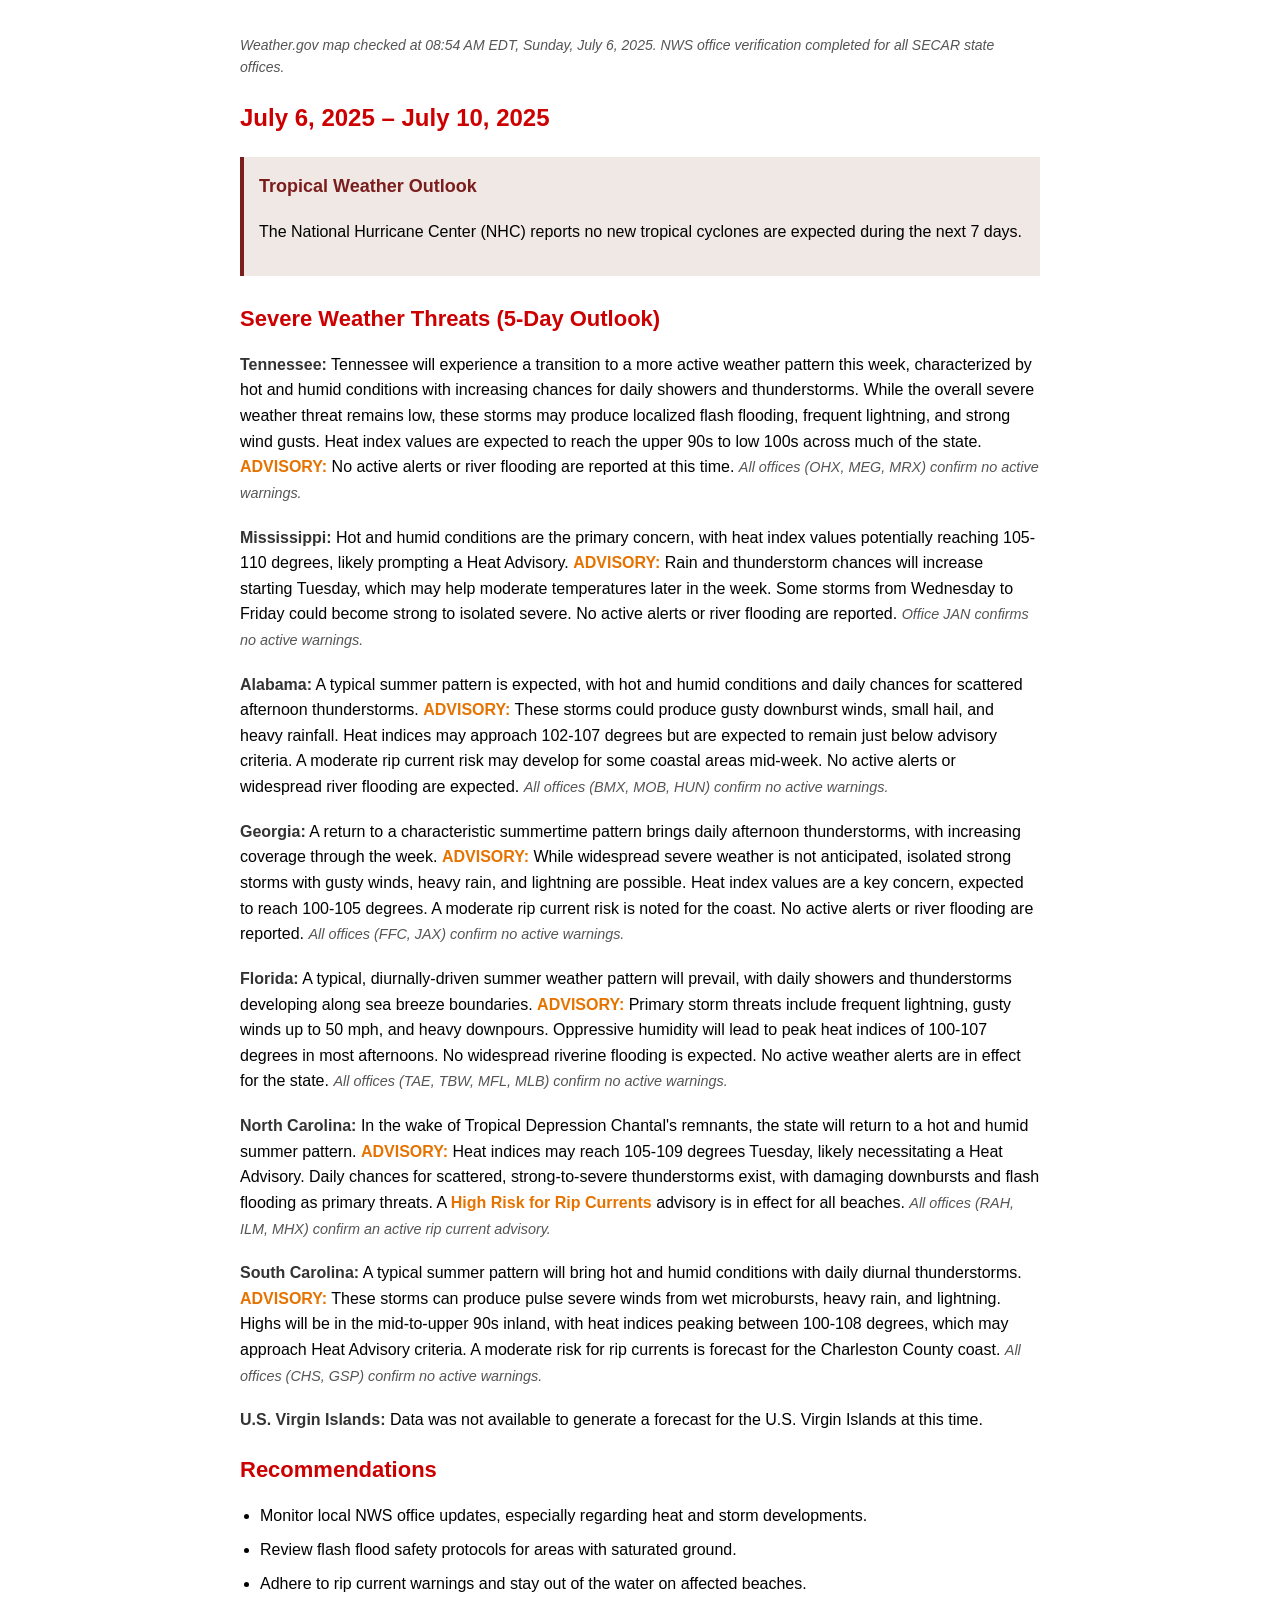
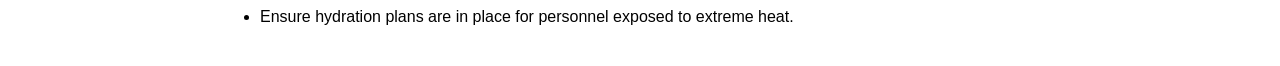
==== output/index.html @ b9cb8367 "Initial commit of the weather report project" ====
<!DOCTYPE html>
<html lang="en">
<head>
    <meta charset="UTF-8">
    <meta name="viewport" content="width=device-width, initial-scale=1.0">
    <title>Southeastern U.S. Daily Weather Report</title>
    <style>
        body {
            font-family: Arial, sans-serif;
            line-height: 1.6;
            margin: 0;
            padding: 20px;
            background-color: #fff;
        }
        .container {
            max-width: 800px;
            margin: auto;
        }
        .header-note {
            font-style: italic;
            color: #555;
            font-size: 14px;
            margin-bottom: 20px;
        }
        .date-range {
            color: #c00;
            font-weight: bold;
            font-size: 24px;
            margin-bottom: 20px;
        }
        .outlook-box {
            background-color: #f0e8e4;
            border-left: 4px solid #7a1d1d;
            padding: 15px;
            margin-bottom: 25px;
        }
        .outlook-box h3 {
            color: #7a1d1d;
            font-weight: bold;
            font-size: 18px;
            margin-top: 0;
        }
        .threats-header {
            color: #c00;
            font-weight: bold;
            font-size: 22px;
            border-bottom: none;
            margin-bottom: 15px;
        }
        .state-summary p {
            margin-bottom: 1.2em;
        }
        .state-summary strong {
            color: #333;
        }
        .advisory {
            color: #e67300;
            font-weight: bold;
        }
        em {
            color: #555;
            font-size: 0.9em;
        }
        .recommendations ul {
            list-style-type: disc;
            padding-left: 20px;
        }
        .recommendations li {
            margin-bottom: 8px;
        }
    </style>
</head>
<body>
    <div class="container">
        <p class="header-note">Weather.gov map checked at 08:54 AM EDT, Sunday, July 6, 2025. NWS office verification completed for all SECAR state offices.</p>

        <h2 class="date-range">July 6, 2025 – July 10, 2025</h2>

        <div class="outlook-box">
            <h3>Tropical Weather Outlook</h3>
            <p>The National Hurricane Center (NHC) reports no new tropical cyclones are expected during the next 7 days.</p>
        </div>

        <h2 class="threats-header">Severe Weather Threats (5-Day Outlook)</h2>

        <div class="state-summary">
            <p><strong>Tennessee:</strong> Tennessee will experience a transition to a more active weather pattern this week, characterized by hot and humid conditions with increasing chances for daily showers and thunderstorms. While the overall severe weather threat remains low, these storms may produce localized flash flooding, frequent lightning, and strong wind gusts. Heat index values are expected to reach the upper 90s to low 100s across much of the state. <span class="advisory">ADVISORY:</span> No active alerts or river flooding are reported at this time. <em>All offices (OHX, MEG, MRX) confirm no active warnings.</em></p>

            <p><strong>Mississippi:</strong> Hot and humid conditions are the primary concern, with heat index values potentially reaching 105-110 degrees, likely prompting a Heat Advisory. <span class="advisory">ADVISORY:</span> Rain and thunderstorm chances will increase starting Tuesday, which may help moderate temperatures later in the week. Some storms from Wednesday to Friday could become strong to isolated severe. No active alerts or river flooding are reported. <em>Office JAN confirms no active warnings.</em></p>

            <p><strong>Alabama:</strong> A typical summer pattern is expected, with hot and humid conditions and daily chances for scattered afternoon thunderstorms. <span class="advisory">ADVISORY:</span> These storms could produce gusty downburst winds, small hail, and heavy rainfall. Heat indices may approach 102-107 degrees but are expected to remain just below advisory criteria. A moderate rip current risk may develop for some coastal areas mid-week. No active alerts or widespread river flooding are expected. <em>All offices (BMX, MOB, HUN) confirm no active warnings.</em></p>

            <p><strong>Georgia:</strong> A return to a characteristic summertime pattern brings daily afternoon thunderstorms, with increasing coverage through the week. <span class="advisory">ADVISORY:</span> While widespread severe weather is not anticipated, isolated strong storms with gusty winds, heavy rain, and lightning are possible. Heat index values are a key concern, expected to reach 100-105 degrees. A moderate rip current risk is noted for the coast. No active alerts or river flooding are reported. <em>All offices (FFC, JAX) confirm no active warnings.</em></p>

            <p><strong>Florida:</strong> A typical, diurnally-driven summer weather pattern will prevail, with daily showers and thunderstorms developing along sea breeze boundaries. <span class="advisory">ADVISORY:</span> Primary storm threats include frequent lightning, gusty winds up to 50 mph, and heavy downpours. Oppressive humidity will lead to peak heat indices of 100-107 degrees in most afternoons. No widespread riverine flooding is expected. No active weather alerts are in effect for the state. <em>All offices (TAE, TBW, MFL, MLB) confirm no active warnings.</em></p>

            <p><strong>North Carolina:</strong> In the wake of Tropical Depression Chantal's remnants, the state will return to a hot and humid summer pattern. <span class="advisory">ADVISORY:</span> Heat indices may reach 105-109 degrees Tuesday, likely necessitating a Heat Advisory. Daily chances for scattered, strong-to-severe thunderstorms exist, with damaging downbursts and flash flooding as primary threats. A <span class="advisory">High Risk for Rip Currents</span> advisory is in effect for all beaches. <em>All offices (RAH, ILM, MHX) confirm an active rip current advisory.</em></p>

            <p><strong>South Carolina:</strong> A typical summer pattern will bring hot and humid conditions with daily diurnal thunderstorms. <span class="advisory">ADVISORY:</span> These storms can produce pulse severe winds from wet microbursts, heavy rain, and lightning. Highs will be in the mid-to-upper 90s inland, with heat indices peaking between 100-108 degrees, which may approach Heat Advisory criteria. A moderate risk for rip currents is forecast for the Charleston County coast. <em>All offices (CHS, GSP) confirm no active warnings.</em></p>
            
            <p><strong>U.S. Virgin Islands:</strong> Data was not available to generate a forecast for the U.S. Virgin Islands at this time.</p>
        </div>

        <div class="recommendations">
            <h2 class="threats-header">Recommendations</h2>
            <ul>
                <li>Monitor local NWS office updates, especially regarding heat and storm developments.</li>
                <li>Review flash flood safety protocols for areas with saturated ground.</li>
                <li>Adhere to rip current warnings and stay out of the water on affected beaches.</li>
                <li>Ensure hydration plans are in place for personnel exposed to extreme heat.</li>
            </ul>
        </div>
    </div>
</body>
</html>
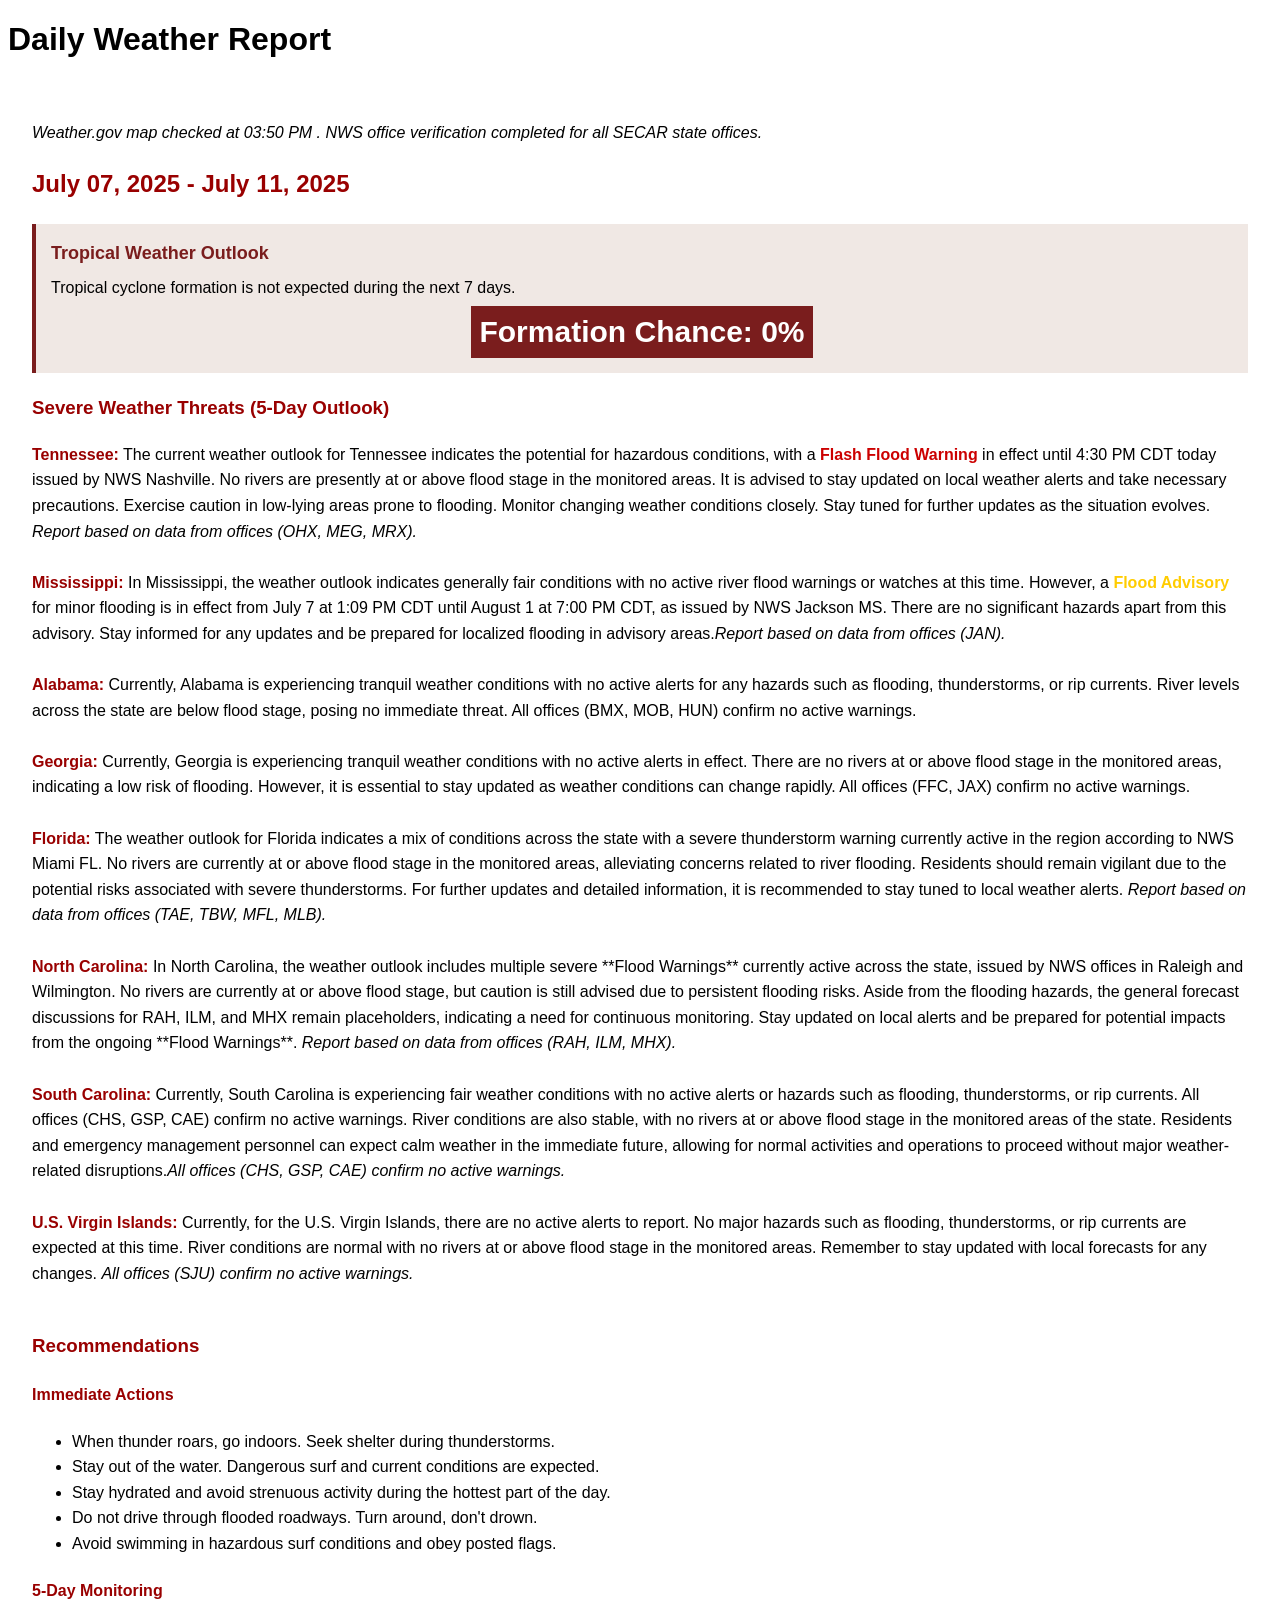
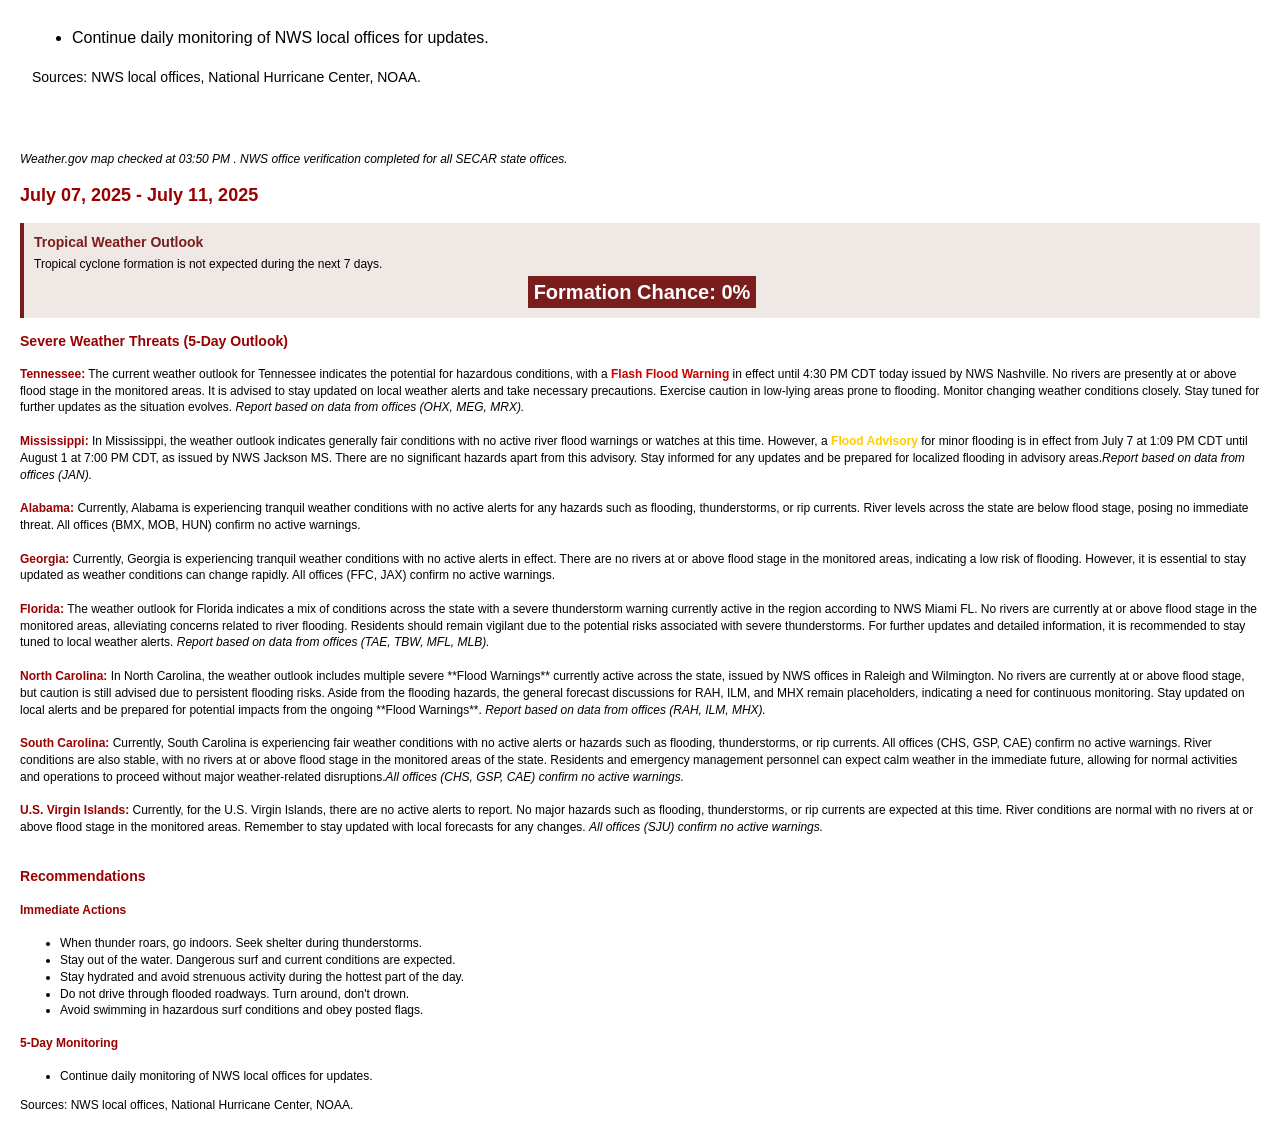
==== commit 6dec673d: "feat: Implement LLM report generation and fix deployment bugs" ====
--- a/output/index.html
+++ b/output/index.html
@@ -3,112 +3,108 @@
 <head>
     <meta charset="UTF-8">
     <meta name="viewport" content="width=device-width, initial-scale=1.0">
-    <title>Southeastern U.S. Daily Weather Report</title>
-    <style>
-        body {
-            font-family: Arial, sans-serif;
-            line-height: 1.6;
-            margin: 0;
-            padding: 20px;
-            background-color: #fff;
-        }
-        .container {
-            max-width: 800px;
-            margin: auto;
-        }
-        .header-note {
-            font-style: italic;
-            color: #555;
-            font-size: 14px;
-            margin-bottom: 20px;
-        }
-        .date-range {
-            color: #c00;
-            font-weight: bold;
-            font-size: 24px;
-            margin-bottom: 20px;
-        }
-        .outlook-box {
-            background-color: #f0e8e4;
-            border-left: 4px solid #7a1d1d;
-            padding: 15px;
-            margin-bottom: 25px;
-        }
-        .outlook-box h3 {
-            color: #7a1d1d;
-            font-weight: bold;
-            font-size: 18px;
-            margin-top: 0;
-        }
-        .threats-header {
-            color: #c00;
-            font-weight: bold;
-            font-size: 22px;
-            border-bottom: none;
-            margin-bottom: 15px;
-        }
-        .state-summary p {
-            margin-bottom: 1.2em;
-        }
-        .state-summary strong {
-            color: #333;
-        }
-        .advisory {
-            color: #e67300;
-            font-weight: bold;
-        }
-        em {
-            color: #555;
-            font-size: 0.9em;
-        }
-        .recommendations ul {
-            list-style-type: disc;
-            padding-left: 20px;
-        }
-        .recommendations li {
-            margin-bottom: 8px;
-        }
-    </style>
+    <title>Weather Report</title>
+    <link rel="stylesheet" href="../style/report.css">
 </head>
 <body>
-    <div class="container">
-        <p class="header-note">Weather.gov map checked at 08:54 AM EDT, Sunday, July 6, 2025. NWS office verification completed for all SECAR state offices.</p>
+    <h1>Daily Weather Report</h1>
+    <div id="weather-data">
+        <!-- Desktop Version -->
+        <div style="background-color:#ffffff; font-family:Arial; font-size:16px; line-height:1.6; padding:24px; margin:0;">
+        <p style="color:#000000; font-style:italic;">Weather.gov map checked at 03:50 PM . NWS office verification completed for all SECAR state offices.</p>
 
-        <h2 class="date-range">July 6, 2025 – July 10, 2025</h2>
+        <h2 style="color:#990000; font-weight:bold;">July 07, 2025 - July 11, 2025</h2>
 
-        <div class="outlook-box">
-            <h3>Tropical Weather Outlook</h3>
-            <p>The National Hurricane Center (NHC) reports no new tropical cyclones are expected during the next 7 days.</p>
+        <div style="background-color:#f0e8e4; border-left:4px solid #7a1d1d; padding:15px; margin-bottom:20px;">
+            <h3 style="color:#7a1d1d; font-weight:bold; font-size:18px; margin:0 0 8px;">Tropical Weather Outlook</h3>
+            <p style="color:#000000; margin:0 0 5px;">Tropical cyclone formation is not expected during the next 7 days.</p>
+            <div style="text-align:center;">
+                <div style="display:inline-block; background-color:#7a1d1d; color:#ffffff; padding:2px 8px; font-size:30px; font-weight:bold;">
+                    Formation Chance: <span style="font-size:30px;">0%</span>
+                </div>
+            </div>
         </div>
 
-        <h2 class="threats-header">Severe Weather Threats (5-Day Outlook)</h2>
+        <h3 style="color:#990000; font-weight:bold;">Severe Weather Threats (5-Day Outlook)</h3>
 
-        <div class="state-summary">
-            <p><strong>Tennessee:</strong> Tennessee will experience a transition to a more active weather pattern this week, characterized by hot and humid conditions with increasing chances for daily showers and thunderstorms. While the overall severe weather threat remains low, these storms may produce localized flash flooding, frequent lightning, and strong wind gusts. Heat index values are expected to reach the upper 90s to low 100s across much of the state. <span class="advisory">ADVISORY:</span> No active alerts or river flooding are reported at this time. <em>All offices (OHX, MEG, MRX) confirm no active warnings.</em></p>
+        <strong style="color:#990000;">Tennessee:</strong> <span style="color:#000000;">The current weather outlook for Tennessee indicates the potential for hazardous conditions, with a <span style="color:#cc0000; font-weight:bold;">Flash Flood Warning</span> in effect until 4:30 PM CDT today issued by NWS Nashville. No rivers are presently at or above flood stage in the monitored areas. It is advised to stay updated on local weather alerts and take necessary precautions. Exercise caution in low-lying areas prone to flooding. Monitor changing weather conditions closely. Stay tuned for further updates as the situation evolves. <i>Report based on data from offices (OHX, MEG, MRX).</i></span><br><br>
 
-            <p><strong>Mississippi:</strong> Hot and humid conditions are the primary concern, with heat index values potentially reaching 105-110 degrees, likely prompting a Heat Advisory. <span class="advisory">ADVISORY:</span> Rain and thunderstorm chances will increase starting Tuesday, which may help moderate temperatures later in the week. Some storms from Wednesday to Friday could become strong to isolated severe. No active alerts or river flooding are reported. <em>Office JAN confirms no active warnings.</em></p>
+        <strong style="color:#990000;">Mississippi:</strong> <span style="color:#000000;">In Mississippi, the weather outlook indicates generally fair conditions with no active river flood warnings or watches at this time. However, a <span style="color:#ffcc00; font-weight:bold;">Flood Advisory</span> for minor flooding is in effect from July 7 at 1:09 PM CDT until August 1 at 7:00 PM CDT, as issued by NWS Jackson MS. There are no significant hazards apart from this advisory. Stay informed for any updates and be prepared for localized flooding in advisory areas.<i>Report based on data from offices (JAN).</i></span><br><br>
 
-            <p><strong>Alabama:</strong> A typical summer pattern is expected, with hot and humid conditions and daily chances for scattered afternoon thunderstorms. <span class="advisory">ADVISORY:</span> These storms could produce gusty downburst winds, small hail, and heavy rainfall. Heat indices may approach 102-107 degrees but are expected to remain just below advisory criteria. A moderate rip current risk may develop for some coastal areas mid-week. No active alerts or widespread river flooding are expected. <em>All offices (BMX, MOB, HUN) confirm no active warnings.</em></p>
+        <strong style="color:#990000;">Alabama:</strong> <span style="color:#000000;">Currently, Alabama is experiencing tranquil weather conditions with no active alerts for any hazards such as flooding, thunderstorms, or rip currents. River levels across the state are below flood stage, posing no immediate threat. All offices (BMX, MOB, HUN) confirm no active warnings.</span><br><br>
 
-            <p><strong>Georgia:</strong> A return to a characteristic summertime pattern brings daily afternoon thunderstorms, with increasing coverage through the week. <span class="advisory">ADVISORY:</span> While widespread severe weather is not anticipated, isolated strong storms with gusty winds, heavy rain, and lightning are possible. Heat index values are a key concern, expected to reach 100-105 degrees. A moderate rip current risk is noted for the coast. No active alerts or river flooding are reported. <em>All offices (FFC, JAX) confirm no active warnings.</em></p>
+        <strong style="color:#990000;">Georgia:</strong> <span style="color:#000000;">Currently, Georgia is experiencing tranquil weather conditions with no active alerts in effect. There are no rivers at or above flood stage in the monitored areas, indicating a low risk of flooding. However, it is essential to stay updated as weather conditions can change rapidly. All offices (FFC, JAX) confirm no active warnings.</i></span><br><br>
 
-            <p><strong>Florida:</strong> A typical, diurnally-driven summer weather pattern will prevail, with daily showers and thunderstorms developing along sea breeze boundaries. <span class="advisory">ADVISORY:</span> Primary storm threats include frequent lightning, gusty winds up to 50 mph, and heavy downpours. Oppressive humidity will lead to peak heat indices of 100-107 degrees in most afternoons. No widespread riverine flooding is expected. No active weather alerts are in effect for the state. <em>All offices (TAE, TBW, MFL, MLB) confirm no active warnings.</em></p>
+        <strong style="color:#990000;">Florida:</strong> <span style="color:#000000;">The weather outlook for Florida indicates a mix of conditions across the state with a severe thunderstorm warning currently active in the region according to NWS Miami FL. No rivers are currently at or above flood stage in the monitored areas, alleviating concerns related to river flooding. Residents should remain vigilant due to the potential risks associated with severe thunderstorms. For further updates and detailed information, it is recommended to stay tuned to local weather alerts. <i>Report based on data from offices (TAE, TBW, MFL, MLB).</i></span><br><br>
 
-            <p><strong>North Carolina:</strong> In the wake of Tropical Depression Chantal's remnants, the state will return to a hot and humid summer pattern. <span class="advisory">ADVISORY:</span> Heat indices may reach 105-109 degrees Tuesday, likely necessitating a Heat Advisory. Daily chances for scattered, strong-to-severe thunderstorms exist, with damaging downbursts and flash flooding as primary threats. A <span class="advisory">High Risk for Rip Currents</span> advisory is in effect for all beaches. <em>All offices (RAH, ILM, MHX) confirm an active rip current advisory.</em></p>
+        <strong style="color:#990000;">North Carolina:</strong> <span style="color:#000000;">In North Carolina, the weather outlook includes multiple severe **Flood Warnings** currently active across the state, issued by NWS offices in Raleigh and Wilmington. No rivers are currently at or above flood stage, but caution is still advised due to persistent flooding risks. Aside from the flooding hazards, the general forecast discussions for RAH, ILM, and MHX remain placeholders, indicating a need for continuous monitoring. Stay updated on local alerts and be prepared for potential impacts from the ongoing **Flood Warnings**. <i>Report based on data from offices (RAH, ILM, MHX).</i></span><br><br>
 
-            <p><strong>South Carolina:</strong> A typical summer pattern will bring hot and humid conditions with daily diurnal thunderstorms. <span class="advisory">ADVISORY:</span> These storms can produce pulse severe winds from wet microbursts, heavy rain, and lightning. Highs will be in the mid-to-upper 90s inland, with heat indices peaking between 100-108 degrees, which may approach Heat Advisory criteria. A moderate risk for rip currents is forecast for the Charleston County coast. <em>All offices (CHS, GSP) confirm no active warnings.</em></p>
-            
-            <p><strong>U.S. Virgin Islands:</strong> Data was not available to generate a forecast for the U.S. Virgin Islands at this time.</p>
+        <strong style="color:#990000;">South Carolina:</strong> <span style="color:#000000;">Currently, South Carolina is experiencing fair weather conditions with no active alerts or hazards such as flooding, thunderstorms, or rip currents. All offices (CHS, GSP, CAE) confirm no active warnings. River conditions are also stable, with no rivers at or above flood stage in the monitored areas of the state. Residents and emergency management personnel can expect calm weather in the immediate future, allowing for normal activities and operations to proceed without major weather-related disruptions.<i>All offices (CHS, GSP, CAE) confirm no active warnings.</i></span><br><br>
+
+        <strong style="color:#990000;">U.S. Virgin Islands:</strong> <span style="color:#000000;">Currently, for the U.S. Virgin Islands, there are no active alerts to report. No major hazards such as flooding, thunderstorms, or rip currents are expected at this time. River conditions are normal with no rivers at or above flood stage in the monitored areas. Remember to stay updated with local forecasts for any changes. <i>All offices (SJU) confirm no active warnings.</i></span><br><br>
+
+        <h3 style="color:#990000; font-weight:bold;">Recommendations</h3>
+
+        <h4 style="color:#990000; font-weight:bold;">Immediate Actions</h4>
+        <ul>
+        <li>When thunder roars, go indoors. Seek shelter during thunderstorms.</li><li>Stay out of the water. Dangerous surf and current conditions are expected.</li><li>Stay hydrated and avoid strenuous activity during the hottest part of the day.</li><li>Do not drive through flooded roadways. Turn around, don't drown.</li><li>Avoid swimming in hazardous surf conditions and obey posted flags.</li>
+        </ul>
+
+        <h4 style="color:#990000; font-weight:bold;">5-Day Monitoring</h4>
+        <ul>
+        <li>Continue daily monitoring of NWS local offices for updates.</li>
+        </ul>
+
+        <p style="color:#000000; font-size:14px;">Sources: NWS local offices, National Hurricane Center, NOAA.</p>
         </div>
 
-        <div class="recommendations">
-            <h2 class="threats-header">Recommendations</h2>
-            <ul>
-                <li>Monitor local NWS office updates, especially regarding heat and storm developments.</li>
-                <li>Review flash flood safety protocols for areas with saturated ground.</li>
-                <li>Adhere to rip current warnings and stay out of the water on affected beaches.</li>
-                <li>Ensure hydration plans are in place for personnel exposed to extreme heat.</li>
-            </ul>
+        <!-- Mobile Version -->
+        <div style="background-color:#ffffff; font-family:Arial; font-size:12px; line-height:1.4; padding:12px; margin:0;">
+        <p style="color:#000000; font-style:italic;">Weather.gov map checked at 03:50 PM . NWS office verification completed for all SECAR state offices.</p>
+
+        <h2 style="color:#990000; font-weight:bold;">July 07, 2025 - July 11, 2025</h2>
+
+        <div style="background-color:#f0e8e4; border-left:4px solid #7a1d1d; padding:10px; margin-bottom:10px;">
+            <h3 style="color:#7a1d1d; font-weight:bold; font-size:14px; margin:0 0 4px;">Tropical Weather Outlook</h3>
+            <p style="color:#000000; margin:0 0 3px;">Tropical cyclone formation is not expected during the next 7 days.</p>
+            <div style="text-align:center;">
+                <div style="display:inline-block; background-color:#7a1d1d; color:#ffffff; padding:2px 6px; font-size:20px; font-weight:bold;">
+                    Formation Chance: <span style="font-size:20px;">0%</span>
+                </div>
+            </div>
+        </div>
+
+        <h3 style="color:#990000; font-weight:bold;">Severe Weather Threats (5-Day Outlook)</h3>
+
+        <strong style="color:#990000;">Tennessee:</strong> <span style="color:#000000;">The current weather outlook for Tennessee indicates the potential for hazardous conditions, with a <span style="color:#cc0000; font-weight:bold;">Flash Flood Warning</span> in effect until 4:30 PM CDT today issued by NWS Nashville. No rivers are presently at or above flood stage in the monitored areas. It is advised to stay updated on local weather alerts and take necessary precautions. Exercise caution in low-lying areas prone to flooding. Monitor changing weather conditions closely. Stay tuned for further updates as the situation evolves. <i>Report based on data from offices (OHX, MEG, MRX).</i></span><br><br>
+
+        <strong style="color:#990000;">Mississippi:</strong> <span style="color:#000000;">In Mississippi, the weather outlook indicates generally fair conditions with no active river flood warnings or watches at this time. However, a <span style="color:#ffcc00; font-weight:bold;">Flood Advisory</span> for minor flooding is in effect from July 7 at 1:09 PM CDT until August 1 at 7:00 PM CDT, as issued by NWS Jackson MS. There are no significant hazards apart from this advisory. Stay informed for any updates and be prepared for localized flooding in advisory areas.<i>Report based on data from offices (JAN).</i></span><br><br>
+
+        <strong style="color:#990000;">Alabama:</strong> <span style="color:#000000;">Currently, Alabama is experiencing tranquil weather conditions with no active alerts for any hazards such as flooding, thunderstorms, or rip currents. River levels across the state are below flood stage, posing no immediate threat. All offices (BMX, MOB, HUN) confirm no active warnings.</span><br><br>
+
+        <strong style="color:#990000;">Georgia:</strong> <span style="color:#000000;">Currently, Georgia is experiencing tranquil weather conditions with no active alerts in effect. There are no rivers at or above flood stage in the monitored areas, indicating a low risk of flooding. However, it is essential to stay updated as weather conditions can change rapidly. All offices (FFC, JAX) confirm no active warnings.</i></span><br><br>
+
+        <strong style="color:#990000;">Florida:</strong> <span style="color:#000000;">The weather outlook for Florida indicates a mix of conditions across the state with a severe thunderstorm warning currently active in the region according to NWS Miami FL. No rivers are currently at or above flood stage in the monitored areas, alleviating concerns related to river flooding. Residents should remain vigilant due to the potential risks associated with severe thunderstorms. For further updates and detailed information, it is recommended to stay tuned to local weather alerts. <i>Report based on data from offices (TAE, TBW, MFL, MLB).</i></span><br><br>
+
+        <strong style="color:#990000;">North Carolina:</strong> <span style="color:#000000;">In North Carolina, the weather outlook includes multiple severe **Flood Warnings** currently active across the state, issued by NWS offices in Raleigh and Wilmington. No rivers are currently at or above flood stage, but caution is still advised due to persistent flooding risks. Aside from the flooding hazards, the general forecast discussions for RAH, ILM, and MHX remain placeholders, indicating a need for continuous monitoring. Stay updated on local alerts and be prepared for potential impacts from the ongoing **Flood Warnings**. <i>Report based on data from offices (RAH, ILM, MHX).</i></span><br><br>
+
+        <strong style="color:#990000;">South Carolina:</strong> <span style="color:#000000;">Currently, South Carolina is experiencing fair weather conditions with no active alerts or hazards such as flooding, thunderstorms, or rip currents. All offices (CHS, GSP, CAE) confirm no active warnings. River conditions are also stable, with no rivers at or above flood stage in the monitored areas of the state. Residents and emergency management personnel can expect calm weather in the immediate future, allowing for normal activities and operations to proceed without major weather-related disruptions.<i>All offices (CHS, GSP, CAE) confirm no active warnings.</i></span><br><br>
+
+        <strong style="color:#990000;">U.S. Virgin Islands:</strong> <span style="color:#000000;">Currently, for the U.S. Virgin Islands, there are no active alerts to report. No major hazards such as flooding, thunderstorms, or rip currents are expected at this time. River conditions are normal with no rivers at or above flood stage in the monitored areas. Remember to stay updated with local forecasts for any changes. <i>All offices (SJU) confirm no active warnings.</i></span><br><br>
+
+        <h3 style="color:#990000; font-weight:bold;">Recommendations</h3>
+
+        <h4 style="color:#990000; font-weight:bold;">Immediate Actions</h4>
+        <ul>
+        <li>When thunder roars, go indoors. Seek shelter during thunderstorms.</li><li>Stay out of the water. Dangerous surf and current conditions are expected.</li><li>Stay hydrated and avoid strenuous activity during the hottest part of the day.</li><li>Do not drive through flooded roadways. Turn around, don't drown.</li><li>Avoid swimming in hazardous surf conditions and obey posted flags.</li>
+        </ul>
+
+        <h4 style="color:#990000; font-weight:bold;">5-Day Monitoring</h4>
+        <ul>
+        <li>Continue daily monitoring of NWS local offices for updates.</li>
+        </ul>
+
+        <p style="color:#000000; font-size:12px;">Sources: NWS local offices, National Hurricane Center, NOAA.</p>
         </div>
     </div>
 </body>
--- a/style/report.css
+++ b/style/report.css
@@ -0,0 +1,4 @@
+/* Basic styles for the weather report */
+body {
+    font-family: sans-serif;
+} 
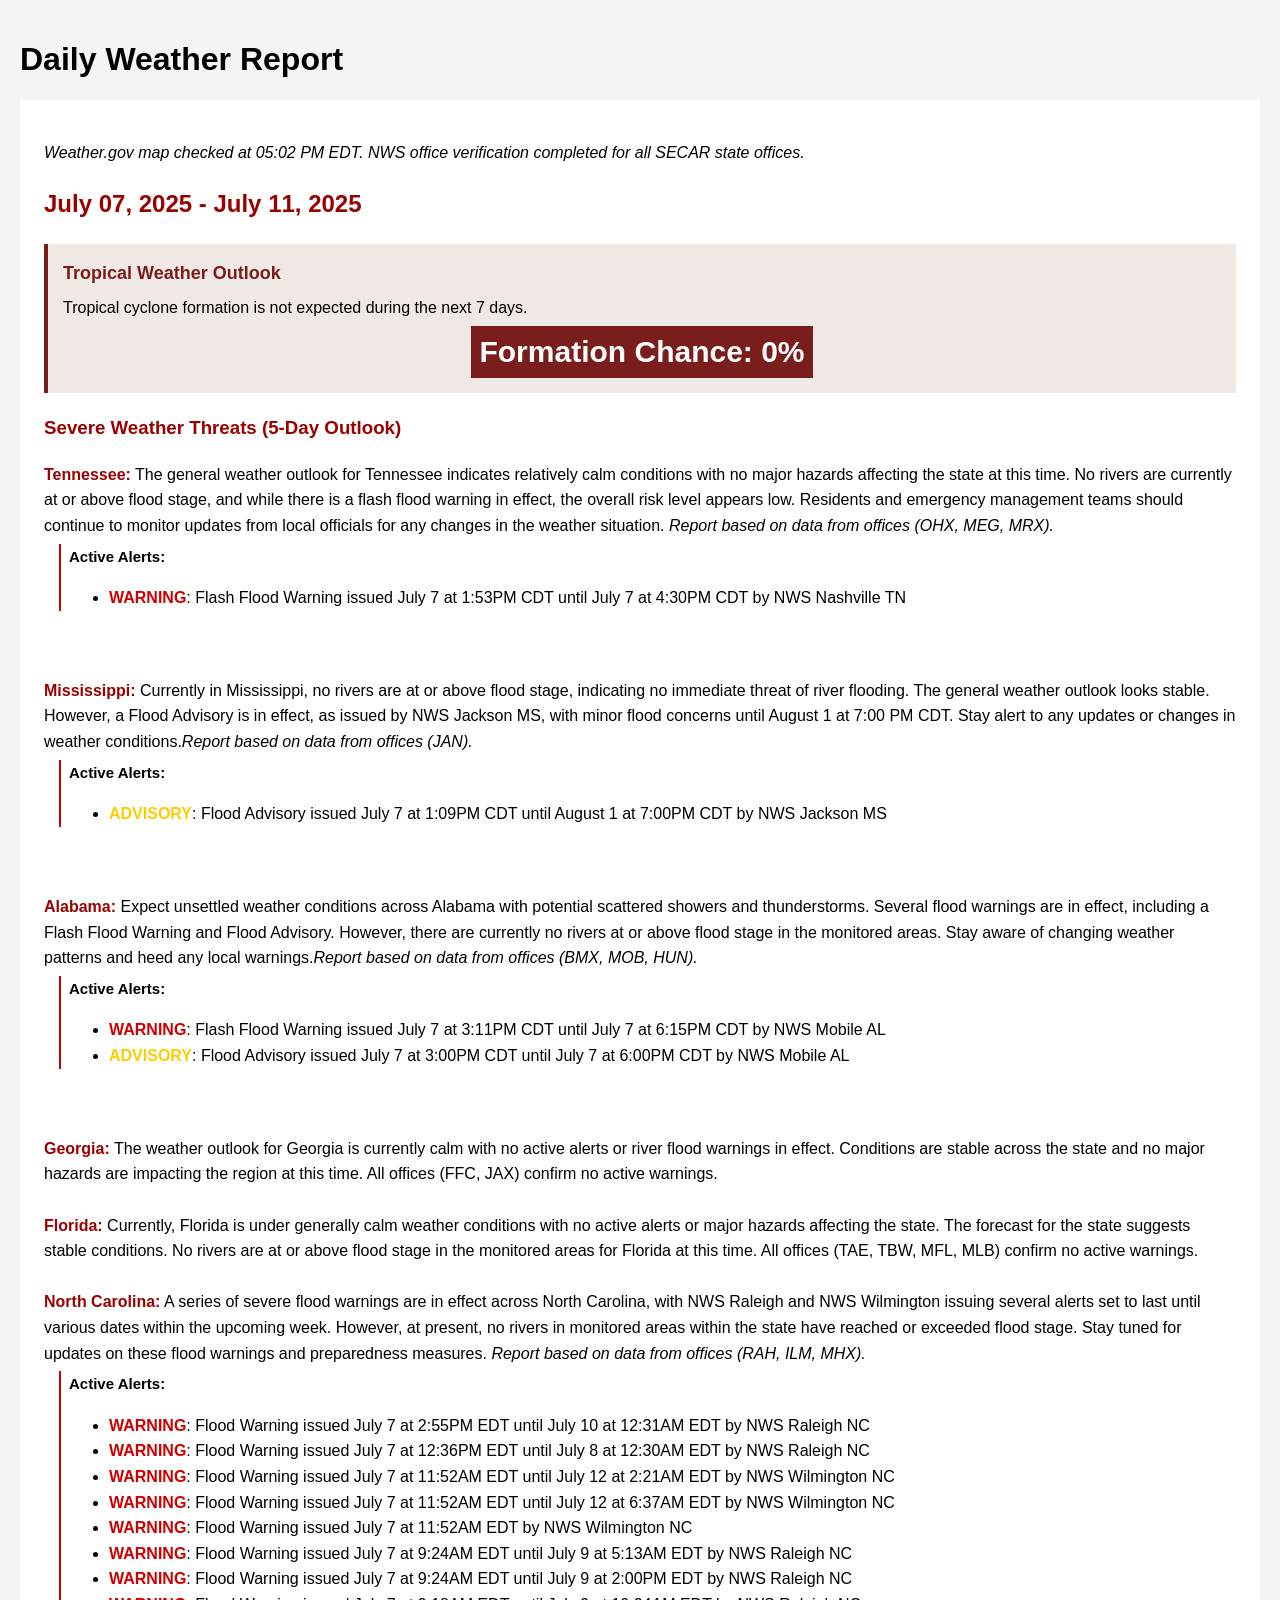
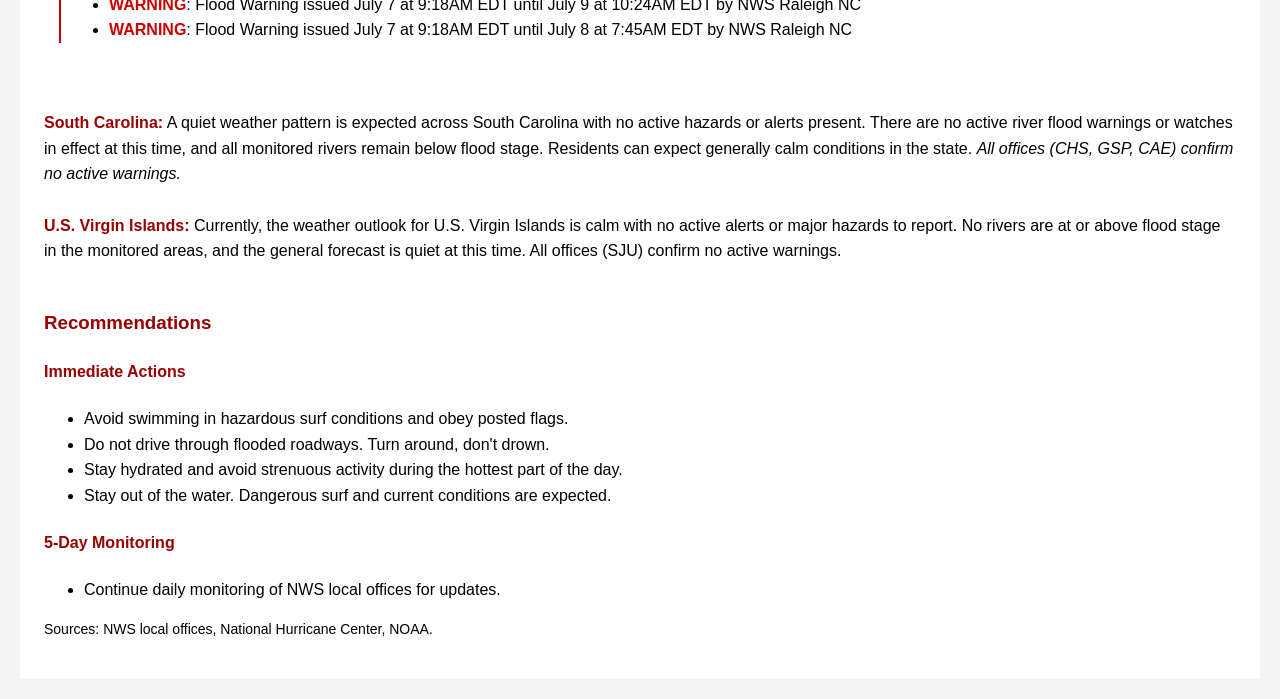
==== commit 43f9e131: "Fix: Apply 'safe' filter to render HTML in report" ====
--- a/output/index.html
+++ b/output/index.html
@@ -10,8 +10,8 @@
     <h1>Daily Weather Report</h1>
     <div id="weather-data">
         <!-- Desktop Version -->
-        <div style="background-color:#ffffff; font-family:Arial; font-size:16px; line-height:1.6; padding:24px; margin:0;">
-        <p style="color:#000000; font-style:italic;">Weather.gov map checked at 03:50 PM . NWS office verification completed for all SECAR state offices.</p>
+        <div class="desktop-view" style="background-color:#ffffff; font-family:Arial; font-size:16px; line-height:1.6; padding:24px; margin:0;">
+        <p style="color:#000000; font-style:italic;">Weather.gov map checked at 05:02 PM EDT. NWS office verification completed for all SECAR state offices.</p>
 
         <h2 style="color:#990000; font-weight:bold;">July 07, 2025 - July 11, 2025</h2>
 
@@ -27,27 +27,63 @@
 
         <h3 style="color:#990000; font-weight:bold;">Severe Weather Threats (5-Day Outlook)</h3>
 
-        <strong style="color:#990000;">Tennessee:</strong> <span style="color:#000000;">The current weather outlook for Tennessee indicates the potential for hazardous conditions, with a <span style="color:#cc0000; font-weight:bold;">Flash Flood Warning</span> in effect until 4:30 PM CDT today issued by NWS Nashville. No rivers are presently at or above flood stage in the monitored areas. It is advised to stay updated on local weather alerts and take necessary precautions. Exercise caution in low-lying areas prone to flooding. Monitor changing weather conditions closely. Stay tuned for further updates as the situation evolves. <i>Report based on data from offices (OHX, MEG, MRX).</i></span><br><br>
+        <strong style="color:#990000;">Tennessee:</strong> The general weather outlook for Tennessee indicates relatively calm conditions with no major hazards affecting the state at this time. No rivers are currently at or above flood stage, and while there is a flash flood warning in effect, the overall risk level appears low. Residents and emergency management teams should continue to monitor updates from local officials for any changes in the weather situation. <i>Report based on data from offices (OHX, MEG, MRX).</i>
+        
+        <div style="margin-top:5px; margin-left:15px; border-left: 2px solid #cc0000; padding-left:8px;">
+            <strong style="font-size:15px;">Active Alerts:</strong>
+            <ul>
+                <li><span style="color:#cc0000; font-weight:bold;">WARNING</span>: Flash Flood Warning issued July 7 at 1:53PM CDT until July 7 at 4:30PM CDT by NWS Nashville TN</li>
+            </ul>
+        </div>
+        <br><br>
 
-        <strong style="color:#990000;">Mississippi:</strong> <span style="color:#000000;">In Mississippi, the weather outlook indicates generally fair conditions with no active river flood warnings or watches at this time. However, a <span style="color:#ffcc00; font-weight:bold;">Flood Advisory</span> for minor flooding is in effect from July 7 at 1:09 PM CDT until August 1 at 7:00 PM CDT, as issued by NWS Jackson MS. There are no significant hazards apart from this advisory. Stay informed for any updates and be prepared for localized flooding in advisory areas.<i>Report based on data from offices (JAN).</i></span><br><br>
+        <strong style="color:#990000;">Mississippi:</strong> Currently in Mississippi, no rivers are at or above flood stage, indicating no immediate threat of river flooding. The general weather outlook looks stable. However, a Flood Advisory is in effect, as issued by NWS Jackson MS, with minor flood concerns until August 1 at 7:00 PM CDT. Stay alert to any updates or changes in weather conditions.<i>Report based on data from offices (JAN).</i>
+        
+        <div style="margin-top:5px; margin-left:15px; border-left: 2px solid #cc0000; padding-left:8px;">
+            <strong style="font-size:15px;">Active Alerts:</strong>
+            <ul>
+                <li><span style="color:#ffcc00; font-weight:bold;">ADVISORY</span>: Flood Advisory issued July 7 at 1:09PM CDT until August 1 at 7:00PM CDT by NWS Jackson MS</li>
+            </ul>
+        </div>
+        <br><br>
 
-        <strong style="color:#990000;">Alabama:</strong> <span style="color:#000000;">Currently, Alabama is experiencing tranquil weather conditions with no active alerts for any hazards such as flooding, thunderstorms, or rip currents. River levels across the state are below flood stage, posing no immediate threat. All offices (BMX, MOB, HUN) confirm no active warnings.</span><br><br>
+        <strong style="color:#990000;">Alabama:</strong> Expect unsettled weather conditions across Alabama with potential scattered showers and thunderstorms. Several flood warnings are in effect, including a Flash Flood Warning and Flood Advisory. However, there are currently no rivers at or above flood stage in the monitored areas. Stay aware of changing weather patterns and heed any local warnings.<i>Report based on data from offices (BMX, MOB, HUN).</i>
+        
+        <div style="margin-top:5px; margin-left:15px; border-left: 2px solid #cc0000; padding-left:8px;">
+            <strong style="font-size:15px;">Active Alerts:</strong>
+            <ul>
+                <li><span style="color:#cc0000; font-weight:bold;">WARNING</span>: Flash Flood Warning issued July 7 at 3:11PM CDT until July 7 at 6:15PM CDT by NWS Mobile AL</li><li><span style="color:#ffcc00; font-weight:bold;">ADVISORY</span>: Flood Advisory issued July 7 at 3:00PM CDT until July 7 at 6:00PM CDT by NWS Mobile AL</li>
+            </ul>
+        </div>
+        <br><br>
 
-        <strong style="color:#990000;">Georgia:</strong> <span style="color:#000000;">Currently, Georgia is experiencing tranquil weather conditions with no active alerts in effect. There are no rivers at or above flood stage in the monitored areas, indicating a low risk of flooding. However, it is essential to stay updated as weather conditions can change rapidly. All offices (FFC, JAX) confirm no active warnings.</i></span><br><br>
+        <strong style="color:#990000;">Georgia:</strong> The weather outlook for Georgia is currently calm with no active alerts or river flood warnings in effect. Conditions are stable across the state and no major hazards are impacting the region at this time. All offices (FFC, JAX) confirm no active warnings.
+        <br><br>
 
-        <strong style="color:#990000;">Florida:</strong> <span style="color:#000000;">The weather outlook for Florida indicates a mix of conditions across the state with a severe thunderstorm warning currently active in the region according to NWS Miami FL. No rivers are currently at or above flood stage in the monitored areas, alleviating concerns related to river flooding. Residents should remain vigilant due to the potential risks associated with severe thunderstorms. For further updates and detailed information, it is recommended to stay tuned to local weather alerts. <i>Report based on data from offices (TAE, TBW, MFL, MLB).</i></span><br><br>
+        <strong style="color:#990000;">Florida:</strong> Currently, Florida is under generally calm weather conditions with no active alerts or major hazards affecting the state. The forecast for the state suggests stable conditions. No rivers are at or above flood stage in the monitored areas for Florida at this time. All offices (TAE, TBW, MFL, MLB) confirm no active warnings.
+        <br><br>
 
-        <strong style="color:#990000;">North Carolina:</strong> <span style="color:#000000;">In North Carolina, the weather outlook includes multiple severe **Flood Warnings** currently active across the state, issued by NWS offices in Raleigh and Wilmington. No rivers are currently at or above flood stage, but caution is still advised due to persistent flooding risks. Aside from the flooding hazards, the general forecast discussions for RAH, ILM, and MHX remain placeholders, indicating a need for continuous monitoring. Stay updated on local alerts and be prepared for potential impacts from the ongoing **Flood Warnings**. <i>Report based on data from offices (RAH, ILM, MHX).</i></span><br><br>
+        <strong style="color:#990000;">North Carolina:</strong> A series of severe flood warnings are in effect across North Carolina, with NWS Raleigh and NWS Wilmington issuing several alerts set to last until various dates within the upcoming week. However, at present, no rivers in monitored areas within the state have reached or exceeded flood stage. Stay tuned for updates on these flood warnings and preparedness measures. <i>Report based on data from offices (RAH, ILM, MHX).</i>
+        
+        <div style="margin-top:5px; margin-left:15px; border-left: 2px solid #cc0000; padding-left:8px;">
+            <strong style="font-size:15px;">Active Alerts:</strong>
+            <ul>
+                <li><span style="color:#cc0000; font-weight:bold;">WARNING</span>: Flood Warning issued July 7 at 2:55PM EDT until July 10 at 12:31AM EDT by NWS Raleigh NC</li><li><span style="color:#cc0000; font-weight:bold;">WARNING</span>: Flood Warning issued July 7 at 12:36PM EDT until July 8 at 12:30AM EDT by NWS Raleigh NC</li><li><span style="color:#cc0000; font-weight:bold;">WARNING</span>: Flood Warning issued July 7 at 11:52AM EDT until July 12 at 2:21AM EDT by NWS Wilmington NC</li><li><span style="color:#cc0000; font-weight:bold;">WARNING</span>: Flood Warning issued July 7 at 11:52AM EDT until July 12 at 6:37AM EDT by NWS Wilmington NC</li><li><span style="color:#cc0000; font-weight:bold;">WARNING</span>: Flood Warning issued July 7 at 11:52AM EDT by NWS Wilmington NC</li><li><span style="color:#cc0000; font-weight:bold;">WARNING</span>: Flood Warning issued July 7 at 9:24AM EDT until July 9 at 5:13AM EDT by NWS Raleigh NC</li><li><span style="color:#cc0000; font-weight:bold;">WARNING</span>: Flood Warning issued July 7 at 9:24AM EDT until July 9 at 2:00PM EDT by NWS Raleigh NC</li><li><span style="color:#cc0000; font-weight:bold;">WARNING</span>: Flood Warning issued July 7 at 9:18AM EDT until July 9 at 10:24AM EDT by NWS Raleigh NC</li><li><span style="color:#cc0000; font-weight:bold;">WARNING</span>: Flood Warning issued July 7 at 9:18AM EDT until July 8 at 7:45AM EDT by NWS Raleigh NC</li>
+            </ul>
+        </div>
+        <br><br>
 
-        <strong style="color:#990000;">South Carolina:</strong> <span style="color:#000000;">Currently, South Carolina is experiencing fair weather conditions with no active alerts or hazards such as flooding, thunderstorms, or rip currents. All offices (CHS, GSP, CAE) confirm no active warnings. River conditions are also stable, with no rivers at or above flood stage in the monitored areas of the state. Residents and emergency management personnel can expect calm weather in the immediate future, allowing for normal activities and operations to proceed without major weather-related disruptions.<i>All offices (CHS, GSP, CAE) confirm no active warnings.</i></span><br><br>
+        <strong style="color:#990000;">South Carolina:</strong> A quiet weather pattern is expected across South Carolina with no active hazards or alerts present. There are no active river flood warnings or watches in effect at this time, and all monitored rivers remain below flood stage. Residents can expect generally calm conditions in the state. <i>All offices (CHS, GSP, CAE) confirm no active warnings.</i>
+        <br><br>
 
-        <strong style="color:#990000;">U.S. Virgin Islands:</strong> <span style="color:#000000;">Currently, for the U.S. Virgin Islands, there are no active alerts to report. No major hazards such as flooding, thunderstorms, or rip currents are expected at this time. River conditions are normal with no rivers at or above flood stage in the monitored areas. Remember to stay updated with local forecasts for any changes. <i>All offices (SJU) confirm no active warnings.</i></span><br><br>
+        <strong style="color:#990000;">U.S. Virgin Islands:</strong> Currently, the weather outlook for U.S. Virgin Islands is calm with no active alerts or major hazards to report. No rivers are at or above flood stage in the monitored areas, and the general forecast is quiet at this time. All offices (SJU) confirm no active warnings.
+        <br><br>
 
         <h3 style="color:#990000; font-weight:bold;">Recommendations</h3>
 
         <h4 style="color:#990000; font-weight:bold;">Immediate Actions</h4>
         <ul>
-        <li>When thunder roars, go indoors. Seek shelter during thunderstorms.</li><li>Stay out of the water. Dangerous surf and current conditions are expected.</li><li>Stay hydrated and avoid strenuous activity during the hottest part of the day.</li><li>Do not drive through flooded roadways. Turn around, don't drown.</li><li>Avoid swimming in hazardous surf conditions and obey posted flags.</li>
+        <li>Avoid swimming in hazardous surf conditions and obey posted flags.</li><li>Do not drive through flooded roadways. Turn around, don't drown.</li><li>Stay hydrated and avoid strenuous activity during the hottest part of the day.</li><li>Stay out of the water. Dangerous surf and current conditions are expected.</li>
         </ul>
 
         <h4 style="color:#990000; font-weight:bold;">5-Day Monitoring</h4>
@@ -59,8 +95,8 @@
         </div>
 
         <!-- Mobile Version -->
-        <div style="background-color:#ffffff; font-family:Arial; font-size:12px; line-height:1.4; padding:12px; margin:0;">
-        <p style="color:#000000; font-style:italic;">Weather.gov map checked at 03:50 PM . NWS office verification completed for all SECAR state offices.</p>
+        <div class="mobile-view" style="background-color:#ffffff; font-family:Arial; font-size:12px; line-height:1.4; padding:12px; margin:0;">
+        <p style="color:#000000; font-style:italic;">Weather.gov map checked at 05:02 PM EDT. NWS office verification completed for all SECAR state offices.</p>
 
         <h2 style="color:#990000; font-weight:bold;">July 07, 2025 - July 11, 2025</h2>
 
@@ -76,27 +112,63 @@
 
         <h3 style="color:#990000; font-weight:bold;">Severe Weather Threats (5-Day Outlook)</h3>
 
-        <strong style="color:#990000;">Tennessee:</strong> <span style="color:#000000;">The current weather outlook for Tennessee indicates the potential for hazardous conditions, with a <span style="color:#cc0000; font-weight:bold;">Flash Flood Warning</span> in effect until 4:30 PM CDT today issued by NWS Nashville. No rivers are presently at or above flood stage in the monitored areas. It is advised to stay updated on local weather alerts and take necessary precautions. Exercise caution in low-lying areas prone to flooding. Monitor changing weather conditions closely. Stay tuned for further updates as the situation evolves. <i>Report based on data from offices (OHX, MEG, MRX).</i></span><br><br>
+        <strong style="color:#990000;">Tennessee:</strong> The general weather outlook for Tennessee indicates relatively calm conditions with no major hazards affecting the state at this time. No rivers are currently at or above flood stage, and while there is a flash flood warning in effect, the overall risk level appears low. Residents and emergency management teams should continue to monitor updates from local officials for any changes in the weather situation. <i>Report based on data from offices (OHX, MEG, MRX).</i>
+        
+        <div style="margin-top:5px; margin-left:15px; border-left: 2px solid #cc0000; padding-left:8px;">
+            <strong style="font-size:15px;">Active Alerts:</strong>
+            <ul>
+                <li><span style="color:#cc0000; font-weight:bold;">WARNING</span>: Flash Flood Warning issued July 7 at 1:53PM CDT until July 7 at 4:30PM CDT by NWS Nashville TN</li>
+            </ul>
+        </div>
+        <br><br>
 
-        <strong style="color:#990000;">Mississippi:</strong> <span style="color:#000000;">In Mississippi, the weather outlook indicates generally fair conditions with no active river flood warnings or watches at this time. However, a <span style="color:#ffcc00; font-weight:bold;">Flood Advisory</span> for minor flooding is in effect from July 7 at 1:09 PM CDT until August 1 at 7:00 PM CDT, as issued by NWS Jackson MS. There are no significant hazards apart from this advisory. Stay informed for any updates and be prepared for localized flooding in advisory areas.<i>Report based on data from offices (JAN).</i></span><br><br>
+        <strong style="color:#990000;">Mississippi:</strong> Currently in Mississippi, no rivers are at or above flood stage, indicating no immediate threat of river flooding. The general weather outlook looks stable. However, a Flood Advisory is in effect, as issued by NWS Jackson MS, with minor flood concerns until August 1 at 7:00 PM CDT. Stay alert to any updates or changes in weather conditions.<i>Report based on data from offices (JAN).</i>
+        
+        <div style="margin-top:5px; margin-left:15px; border-left: 2px solid #cc0000; padding-left:8px;">
+            <strong style="font-size:15px;">Active Alerts:</strong>
+            <ul>
+                <li><span style="color:#ffcc00; font-weight:bold;">ADVISORY</span>: Flood Advisory issued July 7 at 1:09PM CDT until August 1 at 7:00PM CDT by NWS Jackson MS</li>
+            </ul>
+        </div>
+        <br><br>
 
-        <strong style="color:#990000;">Alabama:</strong> <span style="color:#000000;">Currently, Alabama is experiencing tranquil weather conditions with no active alerts for any hazards such as flooding, thunderstorms, or rip currents. River levels across the state are below flood stage, posing no immediate threat. All offices (BMX, MOB, HUN) confirm no active warnings.</span><br><br>
+        <strong style="color:#990000;">Alabama:</strong> Expect unsettled weather conditions across Alabama with potential scattered showers and thunderstorms. Several flood warnings are in effect, including a Flash Flood Warning and Flood Advisory. However, there are currently no rivers at or above flood stage in the monitored areas. Stay aware of changing weather patterns and heed any local warnings.<i>Report based on data from offices (BMX, MOB, HUN).</i>
+        
+        <div style="margin-top:5px; margin-left:15px; border-left: 2px solid #cc0000; padding-left:8px;">
+            <strong style="font-size:15px;">Active Alerts:</strong>
+            <ul>
+                <li><span style="color:#cc0000; font-weight:bold;">WARNING</span>: Flash Flood Warning issued July 7 at 3:11PM CDT until July 7 at 6:15PM CDT by NWS Mobile AL</li><li><span style="color:#ffcc00; font-weight:bold;">ADVISORY</span>: Flood Advisory issued July 7 at 3:00PM CDT until July 7 at 6:00PM CDT by NWS Mobile AL</li>
+            </ul>
+        </div>
+        <br><br>
 
-        <strong style="color:#990000;">Georgia:</strong> <span style="color:#000000;">Currently, Georgia is experiencing tranquil weather conditions with no active alerts in effect. There are no rivers at or above flood stage in the monitored areas, indicating a low risk of flooding. However, it is essential to stay updated as weather conditions can change rapidly. All offices (FFC, JAX) confirm no active warnings.</i></span><br><br>
+        <strong style="color:#990000;">Georgia:</strong> The weather outlook for Georgia is currently calm with no active alerts or river flood warnings in effect. Conditions are stable across the state and no major hazards are impacting the region at this time. All offices (FFC, JAX) confirm no active warnings.
+        <br><br>
 
-        <strong style="color:#990000;">Florida:</strong> <span style="color:#000000;">The weather outlook for Florida indicates a mix of conditions across the state with a severe thunderstorm warning currently active in the region according to NWS Miami FL. No rivers are currently at or above flood stage in the monitored areas, alleviating concerns related to river flooding. Residents should remain vigilant due to the potential risks associated with severe thunderstorms. For further updates and detailed information, it is recommended to stay tuned to local weather alerts. <i>Report based on data from offices (TAE, TBW, MFL, MLB).</i></span><br><br>
+        <strong style="color:#990000;">Florida:</strong> Currently, Florida is under generally calm weather conditions with no active alerts or major hazards affecting the state. The forecast for the state suggests stable conditions. No rivers are at or above flood stage in the monitored areas for Florida at this time. All offices (TAE, TBW, MFL, MLB) confirm no active warnings.
+        <br><br>
 
-        <strong style="color:#990000;">North Carolina:</strong> <span style="color:#000000;">In North Carolina, the weather outlook includes multiple severe **Flood Warnings** currently active across the state, issued by NWS offices in Raleigh and Wilmington. No rivers are currently at or above flood stage, but caution is still advised due to persistent flooding risks. Aside from the flooding hazards, the general forecast discussions for RAH, ILM, and MHX remain placeholders, indicating a need for continuous monitoring. Stay updated on local alerts and be prepared for potential impacts from the ongoing **Flood Warnings**. <i>Report based on data from offices (RAH, ILM, MHX).</i></span><br><br>
+        <strong style="color:#990000;">North Carolina:</strong> A series of severe flood warnings are in effect across North Carolina, with NWS Raleigh and NWS Wilmington issuing several alerts set to last until various dates within the upcoming week. However, at present, no rivers in monitored areas within the state have reached or exceeded flood stage. Stay tuned for updates on these flood warnings and preparedness measures. <i>Report based on data from offices (RAH, ILM, MHX).</i>
+        
+        <div style="margin-top:5px; margin-left:15px; border-left: 2px solid #cc0000; padding-left:8px;">
+            <strong style="font-size:15px;">Active Alerts:</strong>
+            <ul>
+                <li><span style="color:#cc0000; font-weight:bold;">WARNING</span>: Flood Warning issued July 7 at 2:55PM EDT until July 10 at 12:31AM EDT by NWS Raleigh NC</li><li><span style="color:#cc0000; font-weight:bold;">WARNING</span>: Flood Warning issued July 7 at 12:36PM EDT until July 8 at 12:30AM EDT by NWS Raleigh NC</li><li><span style="color:#cc0000; font-weight:bold;">WARNING</span>: Flood Warning issued July 7 at 11:52AM EDT until July 12 at 2:21AM EDT by NWS Wilmington NC</li><li><span style="color:#cc0000; font-weight:bold;">WARNING</span>: Flood Warning issued July 7 at 11:52AM EDT until July 12 at 6:37AM EDT by NWS Wilmington NC</li><li><span style="color:#cc0000; font-weight:bold;">WARNING</span>: Flood Warning issued July 7 at 11:52AM EDT by NWS Wilmington NC</li><li><span style="color:#cc0000; font-weight:bold;">WARNING</span>: Flood Warning issued July 7 at 9:24AM EDT until July 9 at 5:13AM EDT by NWS Raleigh NC</li><li><span style="color:#cc0000; font-weight:bold;">WARNING</span>: Flood Warning issued July 7 at 9:24AM EDT until July 9 at 2:00PM EDT by NWS Raleigh NC</li><li><span style="color:#cc0000; font-weight:bold;">WARNING</span>: Flood Warning issued July 7 at 9:18AM EDT until July 9 at 10:24AM EDT by NWS Raleigh NC</li><li><span style="color:#cc0000; font-weight:bold;">WARNING</span>: Flood Warning issued July 7 at 9:18AM EDT until July 8 at 7:45AM EDT by NWS Raleigh NC</li>
+            </ul>
+        </div>
+        <br><br>
 
-        <strong style="color:#990000;">South Carolina:</strong> <span style="color:#000000;">Currently, South Carolina is experiencing fair weather conditions with no active alerts or hazards such as flooding, thunderstorms, or rip currents. All offices (CHS, GSP, CAE) confirm no active warnings. River conditions are also stable, with no rivers at or above flood stage in the monitored areas of the state. Residents and emergency management personnel can expect calm weather in the immediate future, allowing for normal activities and operations to proceed without major weather-related disruptions.<i>All offices (CHS, GSP, CAE) confirm no active warnings.</i></span><br><br>
+        <strong style="color:#990000;">South Carolina:</strong> A quiet weather pattern is expected across South Carolina with no active hazards or alerts present. There are no active river flood warnings or watches in effect at this time, and all monitored rivers remain below flood stage. Residents can expect generally calm conditions in the state. <i>All offices (CHS, GSP, CAE) confirm no active warnings.</i>
+        <br><br>
 
-        <strong style="color:#990000;">U.S. Virgin Islands:</strong> <span style="color:#000000;">Currently, for the U.S. Virgin Islands, there are no active alerts to report. No major hazards such as flooding, thunderstorms, or rip currents are expected at this time. River conditions are normal with no rivers at or above flood stage in the monitored areas. Remember to stay updated with local forecasts for any changes. <i>All offices (SJU) confirm no active warnings.</i></span><br><br>
+        <strong style="color:#990000;">U.S. Virgin Islands:</strong> Currently, the weather outlook for U.S. Virgin Islands is calm with no active alerts or major hazards to report. No rivers are at or above flood stage in the monitored areas, and the general forecast is quiet at this time. All offices (SJU) confirm no active warnings.
+        <br><br>
 
         <h3 style="color:#990000; font-weight:bold;">Recommendations</h3>
 
         <h4 style="color:#990000; font-weight:bold;">Immediate Actions</h4>
         <ul>
-        <li>When thunder roars, go indoors. Seek shelter during thunderstorms.</li><li>Stay out of the water. Dangerous surf and current conditions are expected.</li><li>Stay hydrated and avoid strenuous activity during the hottest part of the day.</li><li>Do not drive through flooded roadways. Turn around, don't drown.</li><li>Avoid swimming in hazardous surf conditions and obey posted flags.</li>
+        <li>Avoid swimming in hazardous surf conditions and obey posted flags.</li><li>Do not drive through flooded roadways. Turn around, don't drown.</li><li>Stay hydrated and avoid strenuous activity during the hottest part of the day.</li><li>Stay out of the water. Dangerous surf and current conditions are expected.</li>
         </ul>
 
         <h4 style="color:#990000; font-weight:bold;">5-Day Monitoring</h4>
--- a/style/report.css
+++ b/style/report.css
@@ -1,4 +1,30 @@
 /* Basic styles for the weather report */
 body {
     font-family: sans-serif;
+    margin: 0;
+    padding: 20px;
+    background-color: #f4f4f4;
+}
+
+.desktop-view {
+    display: block; /* Show by default on large screens */
+}
+
+.mobile-view {
+    display: none;  /* Hide by default on large screens */
+}
+
+/* Media Query for mobile devices */
+@media screen and (max-width: 768px) {
+    .desktop-view {
+        display: none;  /* Hide on small screens */
+    }
+
+    .mobile-view {
+        display: block; /* Show on small screens */
+    }
+
+    body {
+        padding: 10px;
+    }
 } 
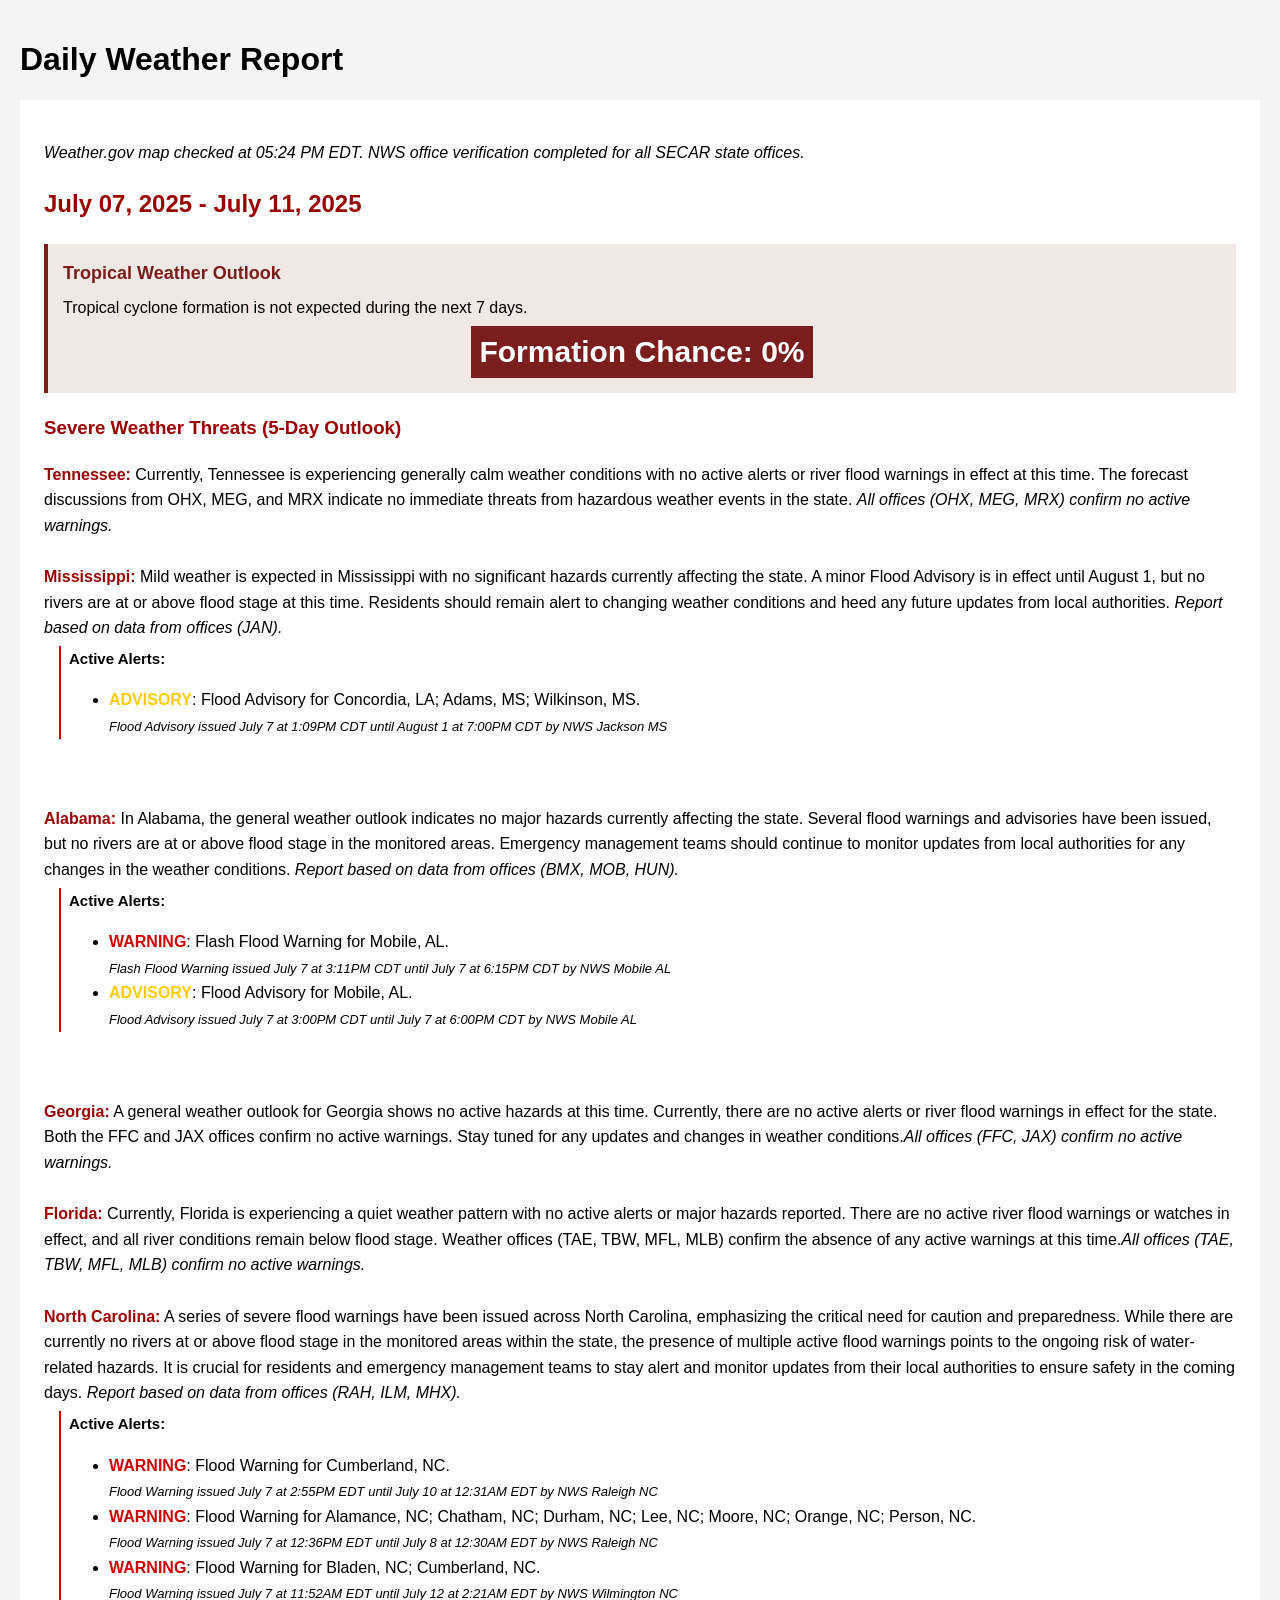
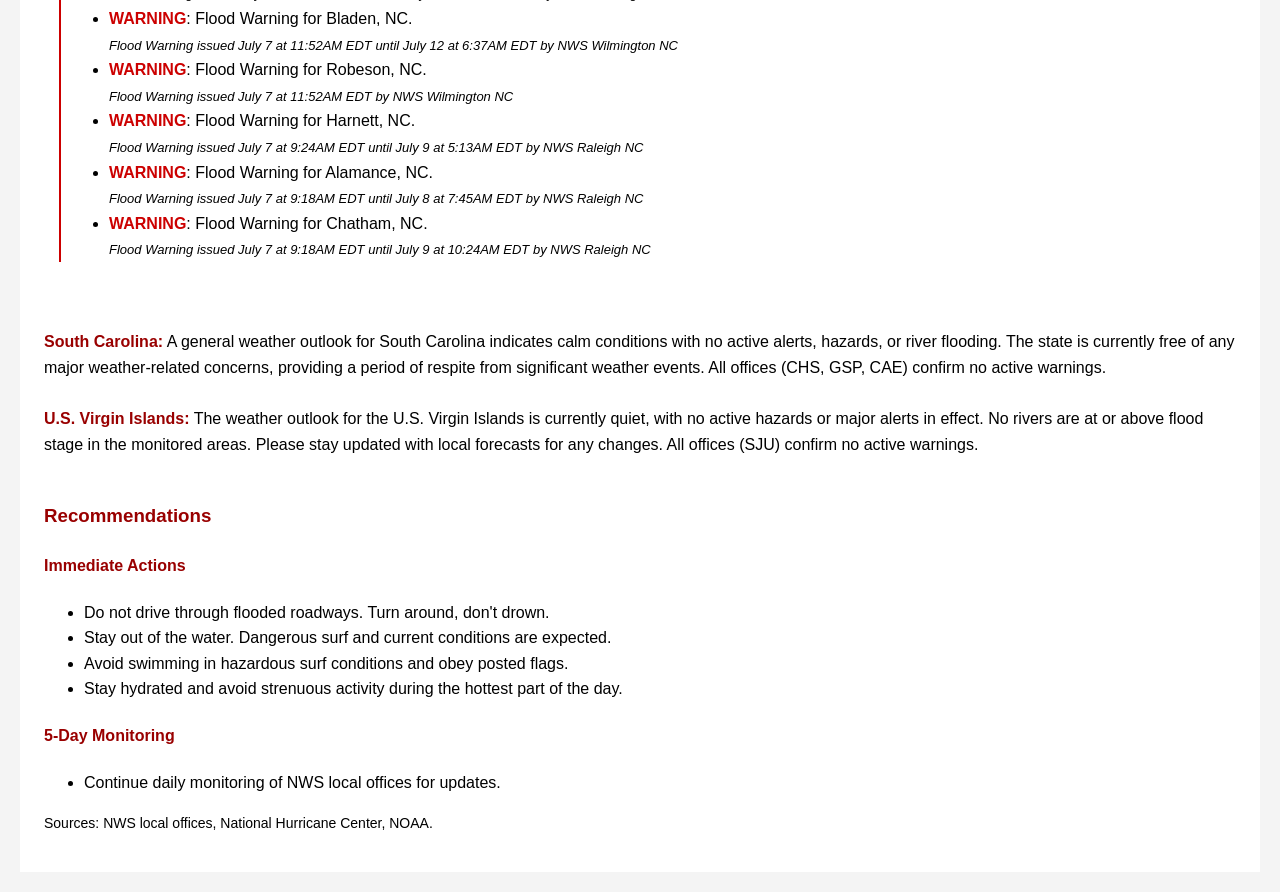
==== commit 7e326443: "Fix: Add cache-busting for CSS to fix mobile view" ====
--- a/output/index.html
+++ b/output/index.html
@@ -4,14 +4,14 @@
     <meta charset="UTF-8">
     <meta name="viewport" content="width=device-width, initial-scale=1.0">
     <title>Weather Report</title>
-    <link rel="stylesheet" href="../style/report.css">
+    <link rel="stylesheet" href="../style/report.css?v=1751923452">
 </head>
 <body>
     <h1>Daily Weather Report</h1>
     <div id="weather-data">
         <!-- Desktop Version -->
         <div class="desktop-view" style="background-color:#ffffff; font-family:Arial; font-size:16px; line-height:1.6; padding:24px; margin:0;">
-        <p style="color:#000000; font-style:italic;">Weather.gov map checked at 05:02 PM EDT. NWS office verification completed for all SECAR state offices.</p>
+        <p style="color:#000000; font-style:italic;">Weather.gov map checked at 05:24 PM EDT. NWS office verification completed for all SECAR state offices.</p>
 
         <h2 style="color:#990000; font-weight:bold;">July 07, 2025 - July 11, 2025</h2>
 
@@ -27,63 +27,56 @@
 
         <h3 style="color:#990000; font-weight:bold;">Severe Weather Threats (5-Day Outlook)</h3>
 
-        <strong style="color:#990000;">Tennessee:</strong> The general weather outlook for Tennessee indicates relatively calm conditions with no major hazards affecting the state at this time. No rivers are currently at or above flood stage, and while there is a flash flood warning in effect, the overall risk level appears low. Residents and emergency management teams should continue to monitor updates from local officials for any changes in the weather situation. <i>Report based on data from offices (OHX, MEG, MRX).</i>
+        <strong style="color:#990000;">Tennessee:</strong> Currently, Tennessee is experiencing generally calm weather conditions with no active alerts or river flood warnings in effect at this time. The forecast discussions from OHX, MEG, and MRX indicate no immediate threats from hazardous weather events in the state. <i>All offices (OHX, MEG, MRX) confirm no active warnings.</i>
+        <br><br>
+
+        <strong style="color:#990000;">Mississippi:</strong> Mild weather is expected in Mississippi with no significant hazards currently affecting the state. A minor Flood Advisory is in effect until August 1, but no rivers are at or above flood stage at this time. Residents should remain alert to changing weather conditions and heed any future updates from local authorities. <i>Report based on data from offices (JAN).</i>
         
         <div style="margin-top:5px; margin-left:15px; border-left: 2px solid #cc0000; padding-left:8px;">
             <strong style="font-size:15px;">Active Alerts:</strong>
             <ul>
-                <li><span style="color:#cc0000; font-weight:bold;">WARNING</span>: Flash Flood Warning issued July 7 at 1:53PM CDT until July 7 at 4:30PM CDT by NWS Nashville TN</li>
+                <li><span style="color:#ffcc00; font-weight:bold;">ADVISORY</span>: Flood Advisory for Concordia, LA; Adams, MS; Wilkinson, MS.<br><i style="font-size:13px;">Flood Advisory issued July 7 at 1:09PM CDT until August 1 at 7:00PM CDT by NWS Jackson MS</i></li>
             </ul>
         </div>
         <br><br>
 
-        <strong style="color:#990000;">Mississippi:</strong> Currently in Mississippi, no rivers are at or above flood stage, indicating no immediate threat of river flooding. The general weather outlook looks stable. However, a Flood Advisory is in effect, as issued by NWS Jackson MS, with minor flood concerns until August 1 at 7:00 PM CDT. Stay alert to any updates or changes in weather conditions.<i>Report based on data from offices (JAN).</i>
+        <strong style="color:#990000;">Alabama:</strong> In Alabama, the general weather outlook indicates no major hazards currently affecting the state. Several flood warnings and advisories have been issued, but no rivers are at or above flood stage in the monitored areas. Emergency management teams should continue to monitor updates from local authorities for any changes in the weather conditions. <i>Report based on data from offices (BMX, MOB, HUN).</i>
         
         <div style="margin-top:5px; margin-left:15px; border-left: 2px solid #cc0000; padding-left:8px;">
             <strong style="font-size:15px;">Active Alerts:</strong>
             <ul>
-                <li><span style="color:#ffcc00; font-weight:bold;">ADVISORY</span>: Flood Advisory issued July 7 at 1:09PM CDT until August 1 at 7:00PM CDT by NWS Jackson MS</li>
+                <li><span style="color:#cc0000; font-weight:bold;">WARNING</span>: Flash Flood Warning for Mobile, AL.<br><i style="font-size:13px;">Flash Flood Warning issued July 7 at 3:11PM CDT until July 7 at 6:15PM CDT by NWS Mobile AL</i></li><li><span style="color:#ffcc00; font-weight:bold;">ADVISORY</span>: Flood Advisory for Mobile, AL.<br><i style="font-size:13px;">Flood Advisory issued July 7 at 3:00PM CDT until July 7 at 6:00PM CDT by NWS Mobile AL</i></li>
             </ul>
         </div>
         <br><br>
 
-        <strong style="color:#990000;">Alabama:</strong> Expect unsettled weather conditions across Alabama with potential scattered showers and thunderstorms. Several flood warnings are in effect, including a Flash Flood Warning and Flood Advisory. However, there are currently no rivers at or above flood stage in the monitored areas. Stay aware of changing weather patterns and heed any local warnings.<i>Report based on data from offices (BMX, MOB, HUN).</i>
+        <strong style="color:#990000;">Georgia:</strong> A general weather outlook for Georgia shows no active hazards at this time. Currently, there are no active alerts or river flood warnings in effect for the state. Both the FFC and JAX offices confirm no active warnings. Stay tuned for any updates and changes in weather conditions.<i>All offices (FFC, JAX) confirm no active warnings.</i>
+        <br><br>
+
+        <strong style="color:#990000;">Florida:</strong> Currently, Florida is experiencing a quiet weather pattern with no active alerts or major hazards reported. There are no active river flood warnings or watches in effect, and all river conditions remain below flood stage. Weather offices (TAE, TBW, MFL, MLB) confirm the absence of any active warnings at this time.<i>All offices (TAE, TBW, MFL, MLB) confirm no active warnings.</i>
+        <br><br>
+
+        <strong style="color:#990000;">North Carolina:</strong> A series of severe flood warnings have been issued across North Carolina, emphasizing the critical need for caution and preparedness. While there are currently no rivers at or above flood stage in the monitored areas within the state, the presence of multiple active flood warnings points to the ongoing risk of water-related hazards. It is crucial for residents and emergency management teams to stay alert and monitor updates from their local authorities to ensure safety in the coming days.<i> Report based on data from offices (RAH, ILM, MHX).</i>
         
         <div style="margin-top:5px; margin-left:15px; border-left: 2px solid #cc0000; padding-left:8px;">
             <strong style="font-size:15px;">Active Alerts:</strong>
             <ul>
-                <li><span style="color:#cc0000; font-weight:bold;">WARNING</span>: Flash Flood Warning issued July 7 at 3:11PM CDT until July 7 at 6:15PM CDT by NWS Mobile AL</li><li><span style="color:#ffcc00; font-weight:bold;">ADVISORY</span>: Flood Advisory issued July 7 at 3:00PM CDT until July 7 at 6:00PM CDT by NWS Mobile AL</li>
+                <li><span style="color:#cc0000; font-weight:bold;">WARNING</span>: Flood Warning for Cumberland, NC.<br><i style="font-size:13px;">Flood Warning issued July 7 at 2:55PM EDT until July 10 at 12:31AM EDT by NWS Raleigh NC</i></li><li><span style="color:#cc0000; font-weight:bold;">WARNING</span>: Flood Warning for Alamance, NC; Chatham, NC; Durham, NC; Lee, NC; Moore, NC; Orange, NC; Person, NC.<br><i style="font-size:13px;">Flood Warning issued July 7 at 12:36PM EDT until July 8 at 12:30AM EDT by NWS Raleigh NC</i></li><li><span style="color:#cc0000; font-weight:bold;">WARNING</span>: Flood Warning for Bladen, NC; Cumberland, NC.<br><i style="font-size:13px;">Flood Warning issued July 7 at 11:52AM EDT until July 12 at 2:21AM EDT by NWS Wilmington NC</i></li><li><span style="color:#cc0000; font-weight:bold;">WARNING</span>: Flood Warning for Bladen, NC.<br><i style="font-size:13px;">Flood Warning issued July 7 at 11:52AM EDT until July 12 at 6:37AM EDT by NWS Wilmington NC</i></li><li><span style="color:#cc0000; font-weight:bold;">WARNING</span>: Flood Warning for Robeson, NC.<br><i style="font-size:13px;">Flood Warning issued July 7 at 11:52AM EDT by NWS Wilmington NC</i></li><li><span style="color:#cc0000; font-weight:bold;">WARNING</span>: Flood Warning for Harnett, NC.<br><i style="font-size:13px;">Flood Warning issued July 7 at 9:24AM EDT until July 9 at 5:13AM EDT by NWS Raleigh NC</i></li><li><span style="color:#cc0000; font-weight:bold;">WARNING</span>: Flood Warning for Alamance, NC.<br><i style="font-size:13px;">Flood Warning issued July 7 at 9:18AM EDT until July 8 at 7:45AM EDT by NWS Raleigh NC</i></li><li><span style="color:#cc0000; font-weight:bold;">WARNING</span>: Flood Warning for Chatham, NC.<br><i style="font-size:13px;">Flood Warning issued July 7 at 9:18AM EDT until July 9 at 10:24AM EDT by NWS Raleigh NC</i></li>
             </ul>
         </div>
         <br><br>
 
-        <strong style="color:#990000;">Georgia:</strong> The weather outlook for Georgia is currently calm with no active alerts or river flood warnings in effect. Conditions are stable across the state and no major hazards are impacting the region at this time. All offices (FFC, JAX) confirm no active warnings.
+        <strong style="color:#990000;">South Carolina:</strong> A general weather outlook for South Carolina indicates calm conditions with no active alerts, hazards, or river flooding. The state is currently free of any major weather-related concerns, providing a period of respite from significant weather events. All offices (CHS, GSP, CAE) confirm no active warnings.
         <br><br>
 
-        <strong style="color:#990000;">Florida:</strong> Currently, Florida is under generally calm weather conditions with no active alerts or major hazards affecting the state. The forecast for the state suggests stable conditions. No rivers are at or above flood stage in the monitored areas for Florida at this time. All offices (TAE, TBW, MFL, MLB) confirm no active warnings.
-        <br><br>
-
-        <strong style="color:#990000;">North Carolina:</strong> A series of severe flood warnings are in effect across North Carolina, with NWS Raleigh and NWS Wilmington issuing several alerts set to last until various dates within the upcoming week. However, at present, no rivers in monitored areas within the state have reached or exceeded flood stage. Stay tuned for updates on these flood warnings and preparedness measures. <i>Report based on data from offices (RAH, ILM, MHX).</i>
-        
-        <div style="margin-top:5px; margin-left:15px; border-left: 2px solid #cc0000; padding-left:8px;">
-            <strong style="font-size:15px;">Active Alerts:</strong>
-            <ul>
-                <li><span style="color:#cc0000; font-weight:bold;">WARNING</span>: Flood Warning issued July 7 at 2:55PM EDT until July 10 at 12:31AM EDT by NWS Raleigh NC</li><li><span style="color:#cc0000; font-weight:bold;">WARNING</span>: Flood Warning issued July 7 at 12:36PM EDT until July 8 at 12:30AM EDT by NWS Raleigh NC</li><li><span style="color:#cc0000; font-weight:bold;">WARNING</span>: Flood Warning issued July 7 at 11:52AM EDT until July 12 at 2:21AM EDT by NWS Wilmington NC</li><li><span style="color:#cc0000; font-weight:bold;">WARNING</span>: Flood Warning issued July 7 at 11:52AM EDT until July 12 at 6:37AM EDT by NWS Wilmington NC</li><li><span style="color:#cc0000; font-weight:bold;">WARNING</span>: Flood Warning issued July 7 at 11:52AM EDT by NWS Wilmington NC</li><li><span style="color:#cc0000; font-weight:bold;">WARNING</span>: Flood Warning issued July 7 at 9:24AM EDT until July 9 at 5:13AM EDT by NWS Raleigh NC</li><li><span style="color:#cc0000; font-weight:bold;">WARNING</span>: Flood Warning issued July 7 at 9:24AM EDT until July 9 at 2:00PM EDT by NWS Raleigh NC</li><li><span style="color:#cc0000; font-weight:bold;">WARNING</span>: Flood Warning issued July 7 at 9:18AM EDT until July 9 at 10:24AM EDT by NWS Raleigh NC</li><li><span style="color:#cc0000; font-weight:bold;">WARNING</span>: Flood Warning issued July 7 at 9:18AM EDT until July 8 at 7:45AM EDT by NWS Raleigh NC</li>
-            </ul>
-        </div>
-        <br><br>
-
-        <strong style="color:#990000;">South Carolina:</strong> A quiet weather pattern is expected across South Carolina with no active hazards or alerts present. There are no active river flood warnings or watches in effect at this time, and all monitored rivers remain below flood stage. Residents can expect generally calm conditions in the state. <i>All offices (CHS, GSP, CAE) confirm no active warnings.</i>
-        <br><br>
-
-        <strong style="color:#990000;">U.S. Virgin Islands:</strong> Currently, the weather outlook for U.S. Virgin Islands is calm with no active alerts or major hazards to report. No rivers are at or above flood stage in the monitored areas, and the general forecast is quiet at this time. All offices (SJU) confirm no active warnings.
+        <strong style="color:#990000;">U.S. Virgin Islands:</strong> The weather outlook for the U.S. Virgin Islands is currently quiet, with no active hazards or major alerts in effect. No rivers are at or above flood stage in the monitored areas. Please stay updated with local forecasts for any changes. All offices (SJU) confirm no active warnings.</i>
         <br><br>
 
         <h3 style="color:#990000; font-weight:bold;">Recommendations</h3>
 
         <h4 style="color:#990000; font-weight:bold;">Immediate Actions</h4>
         <ul>
-        <li>Avoid swimming in hazardous surf conditions and obey posted flags.</li><li>Do not drive through flooded roadways. Turn around, don't drown.</li><li>Stay hydrated and avoid strenuous activity during the hottest part of the day.</li><li>Stay out of the water. Dangerous surf and current conditions are expected.</li>
+        <li>Do not drive through flooded roadways. Turn around, don't drown.</li><li>Stay out of the water. Dangerous surf and current conditions are expected.</li><li>Avoid swimming in hazardous surf conditions and obey posted flags.</li><li>Stay hydrated and avoid strenuous activity during the hottest part of the day.</li>
         </ul>
 
         <h4 style="color:#990000; font-weight:bold;">5-Day Monitoring</h4>
@@ -96,7 +89,7 @@
 
         <!-- Mobile Version -->
         <div class="mobile-view" style="background-color:#ffffff; font-family:Arial; font-size:12px; line-height:1.4; padding:12px; margin:0;">
-        <p style="color:#000000; font-style:italic;">Weather.gov map checked at 05:02 PM EDT. NWS office verification completed for all SECAR state offices.</p>
+        <p style="color:#000000; font-style:italic;">Weather.gov map checked at 05:24 PM EDT. NWS office verification completed for all SECAR state offices.</p>
 
         <h2 style="color:#990000; font-weight:bold;">July 07, 2025 - July 11, 2025</h2>
 
@@ -112,63 +105,56 @@
 
         <h3 style="color:#990000; font-weight:bold;">Severe Weather Threats (5-Day Outlook)</h3>
 
-        <strong style="color:#990000;">Tennessee:</strong> The general weather outlook for Tennessee indicates relatively calm conditions with no major hazards affecting the state at this time. No rivers are currently at or above flood stage, and while there is a flash flood warning in effect, the overall risk level appears low. Residents and emergency management teams should continue to monitor updates from local officials for any changes in the weather situation. <i>Report based on data from offices (OHX, MEG, MRX).</i>
+        <strong style="color:#990000;">Tennessee:</strong> Currently, Tennessee is experiencing generally calm weather conditions with no active alerts or river flood warnings in effect at this time. The forecast discussions from OHX, MEG, and MRX indicate no immediate threats from hazardous weather events in the state. <i>All offices (OHX, MEG, MRX) confirm no active warnings.</i>
+        <br><br>
+
+        <strong style="color:#990000;">Mississippi:</strong> Mild weather is expected in Mississippi with no significant hazards currently affecting the state. A minor Flood Advisory is in effect until August 1, but no rivers are at or above flood stage at this time. Residents should remain alert to changing weather conditions and heed any future updates from local authorities. <i>Report based on data from offices (JAN).</i>
         
         <div style="margin-top:5px; margin-left:15px; border-left: 2px solid #cc0000; padding-left:8px;">
             <strong style="font-size:15px;">Active Alerts:</strong>
             <ul>
-                <li><span style="color:#cc0000; font-weight:bold;">WARNING</span>: Flash Flood Warning issued July 7 at 1:53PM CDT until July 7 at 4:30PM CDT by NWS Nashville TN</li>
+                <li><span style="color:#ffcc00; font-weight:bold;">ADVISORY</span>: Flood Advisory for Concordia, LA; Adams, MS; Wilkinson, MS.<br><i style="font-size:13px;">Flood Advisory issued July 7 at 1:09PM CDT until August 1 at 7:00PM CDT by NWS Jackson MS</i></li>
             </ul>
         </div>
         <br><br>
 
-        <strong style="color:#990000;">Mississippi:</strong> Currently in Mississippi, no rivers are at or above flood stage, indicating no immediate threat of river flooding. The general weather outlook looks stable. However, a Flood Advisory is in effect, as issued by NWS Jackson MS, with minor flood concerns until August 1 at 7:00 PM CDT. Stay alert to any updates or changes in weather conditions.<i>Report based on data from offices (JAN).</i>
+        <strong style="color:#990000;">Alabama:</strong> In Alabama, the general weather outlook indicates no major hazards currently affecting the state. Several flood warnings and advisories have been issued, but no rivers are at or above flood stage in the monitored areas. Emergency management teams should continue to monitor updates from local authorities for any changes in the weather conditions. <i>Report based on data from offices (BMX, MOB, HUN).</i>
         
         <div style="margin-top:5px; margin-left:15px; border-left: 2px solid #cc0000; padding-left:8px;">
             <strong style="font-size:15px;">Active Alerts:</strong>
             <ul>
-                <li><span style="color:#ffcc00; font-weight:bold;">ADVISORY</span>: Flood Advisory issued July 7 at 1:09PM CDT until August 1 at 7:00PM CDT by NWS Jackson MS</li>
+                <li><span style="color:#cc0000; font-weight:bold;">WARNING</span>: Flash Flood Warning for Mobile, AL.<br><i style="font-size:13px;">Flash Flood Warning issued July 7 at 3:11PM CDT until July 7 at 6:15PM CDT by NWS Mobile AL</i></li><li><span style="color:#ffcc00; font-weight:bold;">ADVISORY</span>: Flood Advisory for Mobile, AL.<br><i style="font-size:13px;">Flood Advisory issued July 7 at 3:00PM CDT until July 7 at 6:00PM CDT by NWS Mobile AL</i></li>
             </ul>
         </div>
         <br><br>
 
-        <strong style="color:#990000;">Alabama:</strong> Expect unsettled weather conditions across Alabama with potential scattered showers and thunderstorms. Several flood warnings are in effect, including a Flash Flood Warning and Flood Advisory. However, there are currently no rivers at or above flood stage in the monitored areas. Stay aware of changing weather patterns and heed any local warnings.<i>Report based on data from offices (BMX, MOB, HUN).</i>
+        <strong style="color:#990000;">Georgia:</strong> A general weather outlook for Georgia shows no active hazards at this time. Currently, there are no active alerts or river flood warnings in effect for the state. Both the FFC and JAX offices confirm no active warnings. Stay tuned for any updates and changes in weather conditions.<i>All offices (FFC, JAX) confirm no active warnings.</i>
+        <br><br>
+
+        <strong style="color:#990000;">Florida:</strong> Currently, Florida is experiencing a quiet weather pattern with no active alerts or major hazards reported. There are no active river flood warnings or watches in effect, and all river conditions remain below flood stage. Weather offices (TAE, TBW, MFL, MLB) confirm the absence of any active warnings at this time.<i>All offices (TAE, TBW, MFL, MLB) confirm no active warnings.</i>
+        <br><br>
+
+        <strong style="color:#990000;">North Carolina:</strong> A series of severe flood warnings have been issued across North Carolina, emphasizing the critical need for caution and preparedness. While there are currently no rivers at or above flood stage in the monitored areas within the state, the presence of multiple active flood warnings points to the ongoing risk of water-related hazards. It is crucial for residents and emergency management teams to stay alert and monitor updates from their local authorities to ensure safety in the coming days.<i> Report based on data from offices (RAH, ILM, MHX).</i>
         
         <div style="margin-top:5px; margin-left:15px; border-left: 2px solid #cc0000; padding-left:8px;">
             <strong style="font-size:15px;">Active Alerts:</strong>
             <ul>
-                <li><span style="color:#cc0000; font-weight:bold;">WARNING</span>: Flash Flood Warning issued July 7 at 3:11PM CDT until July 7 at 6:15PM CDT by NWS Mobile AL</li><li><span style="color:#ffcc00; font-weight:bold;">ADVISORY</span>: Flood Advisory issued July 7 at 3:00PM CDT until July 7 at 6:00PM CDT by NWS Mobile AL</li>
+                <li><span style="color:#cc0000; font-weight:bold;">WARNING</span>: Flood Warning for Cumberland, NC.<br><i style="font-size:13px;">Flood Warning issued July 7 at 2:55PM EDT until July 10 at 12:31AM EDT by NWS Raleigh NC</i></li><li><span style="color:#cc0000; font-weight:bold;">WARNING</span>: Flood Warning for Alamance, NC; Chatham, NC; Durham, NC; Lee, NC; Moore, NC; Orange, NC; Person, NC.<br><i style="font-size:13px;">Flood Warning issued July 7 at 12:36PM EDT until July 8 at 12:30AM EDT by NWS Raleigh NC</i></li><li><span style="color:#cc0000; font-weight:bold;">WARNING</span>: Flood Warning for Bladen, NC; Cumberland, NC.<br><i style="font-size:13px;">Flood Warning issued July 7 at 11:52AM EDT until July 12 at 2:21AM EDT by NWS Wilmington NC</i></li><li><span style="color:#cc0000; font-weight:bold;">WARNING</span>: Flood Warning for Bladen, NC.<br><i style="font-size:13px;">Flood Warning issued July 7 at 11:52AM EDT until July 12 at 6:37AM EDT by NWS Wilmington NC</i></li><li><span style="color:#cc0000; font-weight:bold;">WARNING</span>: Flood Warning for Robeson, NC.<br><i style="font-size:13px;">Flood Warning issued July 7 at 11:52AM EDT by NWS Wilmington NC</i></li><li><span style="color:#cc0000; font-weight:bold;">WARNING</span>: Flood Warning for Harnett, NC.<br><i style="font-size:13px;">Flood Warning issued July 7 at 9:24AM EDT until July 9 at 5:13AM EDT by NWS Raleigh NC</i></li><li><span style="color:#cc0000; font-weight:bold;">WARNING</span>: Flood Warning for Alamance, NC.<br><i style="font-size:13px;">Flood Warning issued July 7 at 9:18AM EDT until July 8 at 7:45AM EDT by NWS Raleigh NC</i></li><li><span style="color:#cc0000; font-weight:bold;">WARNING</span>: Flood Warning for Chatham, NC.<br><i style="font-size:13px;">Flood Warning issued July 7 at 9:18AM EDT until July 9 at 10:24AM EDT by NWS Raleigh NC</i></li>
             </ul>
         </div>
         <br><br>
 
-        <strong style="color:#990000;">Georgia:</strong> The weather outlook for Georgia is currently calm with no active alerts or river flood warnings in effect. Conditions are stable across the state and no major hazards are impacting the region at this time. All offices (FFC, JAX) confirm no active warnings.
+        <strong style="color:#990000;">South Carolina:</strong> A general weather outlook for South Carolina indicates calm conditions with no active alerts, hazards, or river flooding. The state is currently free of any major weather-related concerns, providing a period of respite from significant weather events. All offices (CHS, GSP, CAE) confirm no active warnings.
         <br><br>
 
-        <strong style="color:#990000;">Florida:</strong> Currently, Florida is under generally calm weather conditions with no active alerts or major hazards affecting the state. The forecast for the state suggests stable conditions. No rivers are at or above flood stage in the monitored areas for Florida at this time. All offices (TAE, TBW, MFL, MLB) confirm no active warnings.
-        <br><br>
-
-        <strong style="color:#990000;">North Carolina:</strong> A series of severe flood warnings are in effect across North Carolina, with NWS Raleigh and NWS Wilmington issuing several alerts set to last until various dates within the upcoming week. However, at present, no rivers in monitored areas within the state have reached or exceeded flood stage. Stay tuned for updates on these flood warnings and preparedness measures. <i>Report based on data from offices (RAH, ILM, MHX).</i>
-        
-        <div style="margin-top:5px; margin-left:15px; border-left: 2px solid #cc0000; padding-left:8px;">
-            <strong style="font-size:15px;">Active Alerts:</strong>
-            <ul>
-                <li><span style="color:#cc0000; font-weight:bold;">WARNING</span>: Flood Warning issued July 7 at 2:55PM EDT until July 10 at 12:31AM EDT by NWS Raleigh NC</li><li><span style="color:#cc0000; font-weight:bold;">WARNING</span>: Flood Warning issued July 7 at 12:36PM EDT until July 8 at 12:30AM EDT by NWS Raleigh NC</li><li><span style="color:#cc0000; font-weight:bold;">WARNING</span>: Flood Warning issued July 7 at 11:52AM EDT until July 12 at 2:21AM EDT by NWS Wilmington NC</li><li><span style="color:#cc0000; font-weight:bold;">WARNING</span>: Flood Warning issued July 7 at 11:52AM EDT until July 12 at 6:37AM EDT by NWS Wilmington NC</li><li><span style="color:#cc0000; font-weight:bold;">WARNING</span>: Flood Warning issued July 7 at 11:52AM EDT by NWS Wilmington NC</li><li><span style="color:#cc0000; font-weight:bold;">WARNING</span>: Flood Warning issued July 7 at 9:24AM EDT until July 9 at 5:13AM EDT by NWS Raleigh NC</li><li><span style="color:#cc0000; font-weight:bold;">WARNING</span>: Flood Warning issued July 7 at 9:24AM EDT until July 9 at 2:00PM EDT by NWS Raleigh NC</li><li><span style="color:#cc0000; font-weight:bold;">WARNING</span>: Flood Warning issued July 7 at 9:18AM EDT until July 9 at 10:24AM EDT by NWS Raleigh NC</li><li><span style="color:#cc0000; font-weight:bold;">WARNING</span>: Flood Warning issued July 7 at 9:18AM EDT until July 8 at 7:45AM EDT by NWS Raleigh NC</li>
-            </ul>
-        </div>
-        <br><br>
-
-        <strong style="color:#990000;">South Carolina:</strong> A quiet weather pattern is expected across South Carolina with no active hazards or alerts present. There are no active river flood warnings or watches in effect at this time, and all monitored rivers remain below flood stage. Residents can expect generally calm conditions in the state. <i>All offices (CHS, GSP, CAE) confirm no active warnings.</i>
-        <br><br>
-
-        <strong style="color:#990000;">U.S. Virgin Islands:</strong> Currently, the weather outlook for U.S. Virgin Islands is calm with no active alerts or major hazards to report. No rivers are at or above flood stage in the monitored areas, and the general forecast is quiet at this time. All offices (SJU) confirm no active warnings.
+        <strong style="color:#990000;">U.S. Virgin Islands:</strong> The weather outlook for the U.S. Virgin Islands is currently quiet, with no active hazards or major alerts in effect. No rivers are at or above flood stage in the monitored areas. Please stay updated with local forecasts for any changes. All offices (SJU) confirm no active warnings.</i>
         <br><br>
 
         <h3 style="color:#990000; font-weight:bold;">Recommendations</h3>
 
         <h4 style="color:#990000; font-weight:bold;">Immediate Actions</h4>
         <ul>
-        <li>Avoid swimming in hazardous surf conditions and obey posted flags.</li><li>Do not drive through flooded roadways. Turn around, don't drown.</li><li>Stay hydrated and avoid strenuous activity during the hottest part of the day.</li><li>Stay out of the water. Dangerous surf and current conditions are expected.</li>
+        <li>Do not drive through flooded roadways. Turn around, don't drown.</li><li>Stay out of the water. Dangerous surf and current conditions are expected.</li><li>Avoid swimming in hazardous surf conditions and obey posted flags.</li><li>Stay hydrated and avoid strenuous activity during the hottest part of the day.</li>
         </ul>
 
         <h4 style="color:#990000; font-weight:bold;">5-Day Monitoring</h4>
